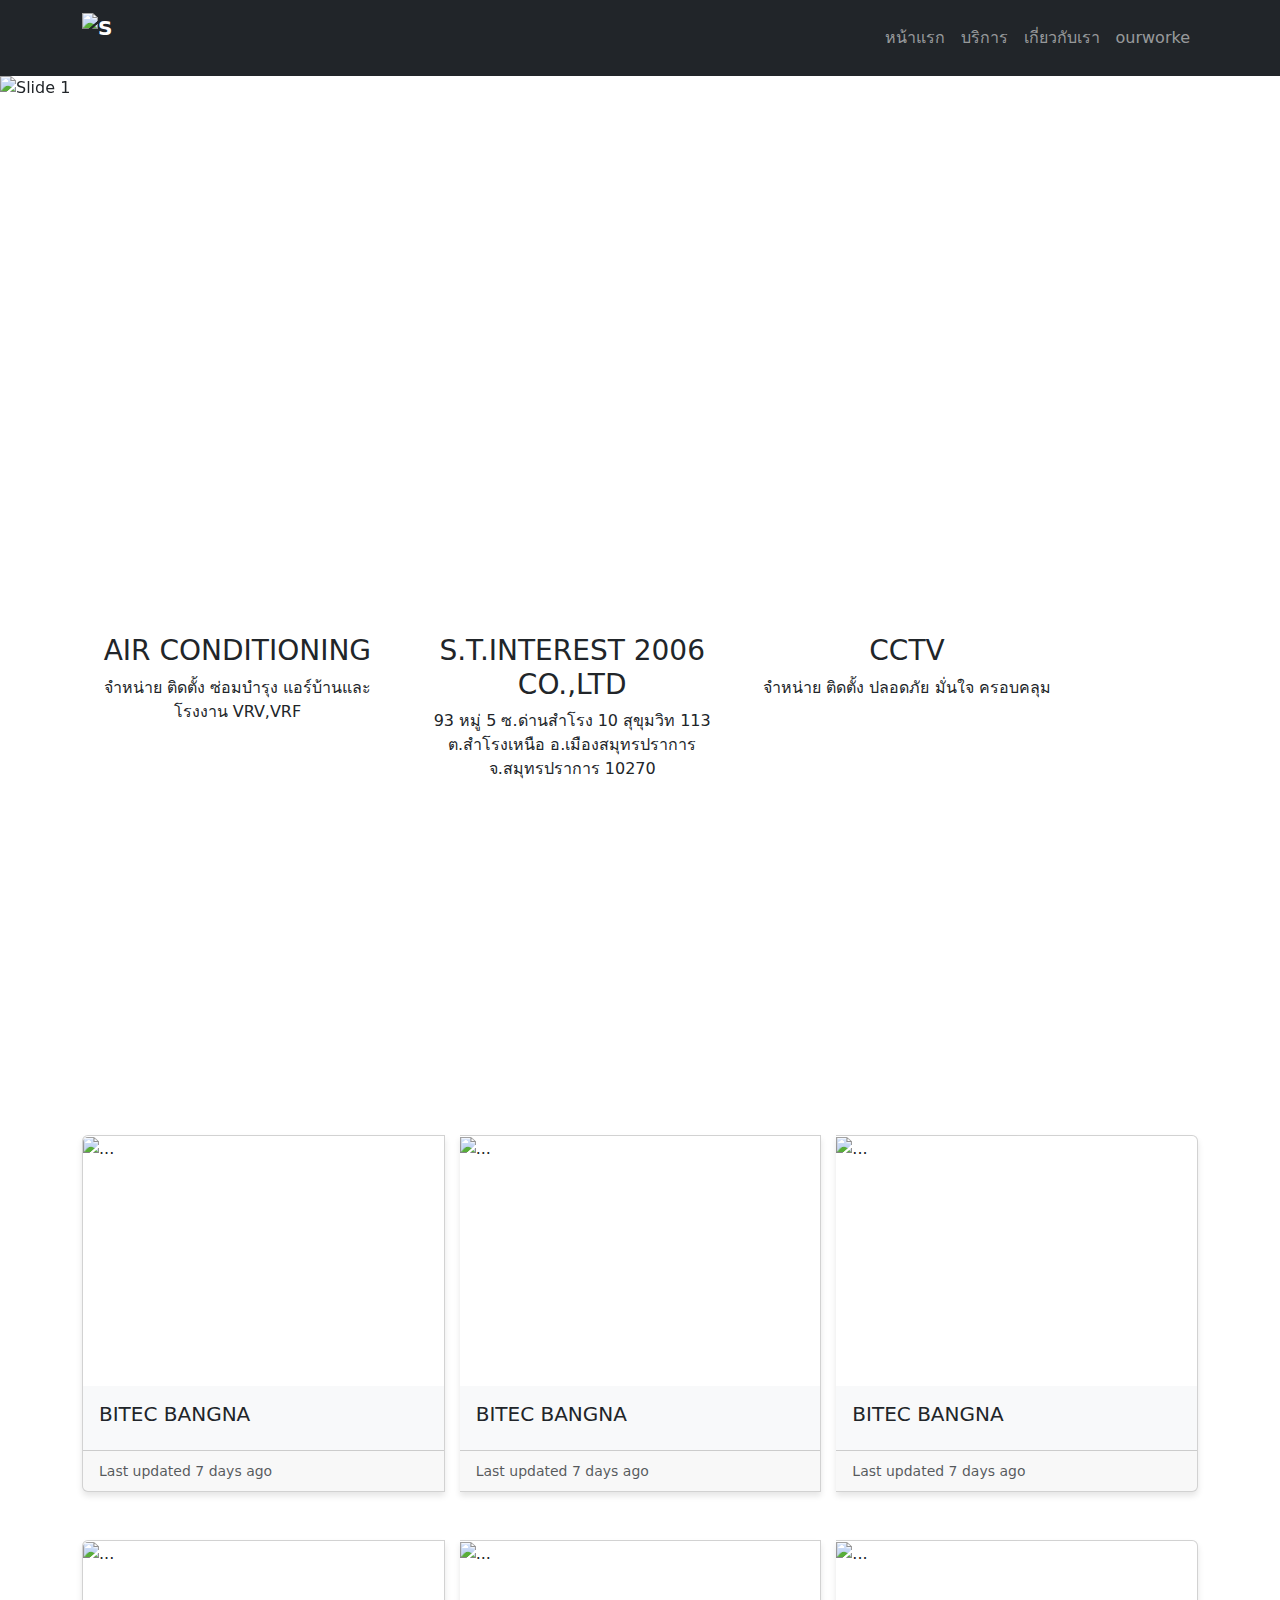
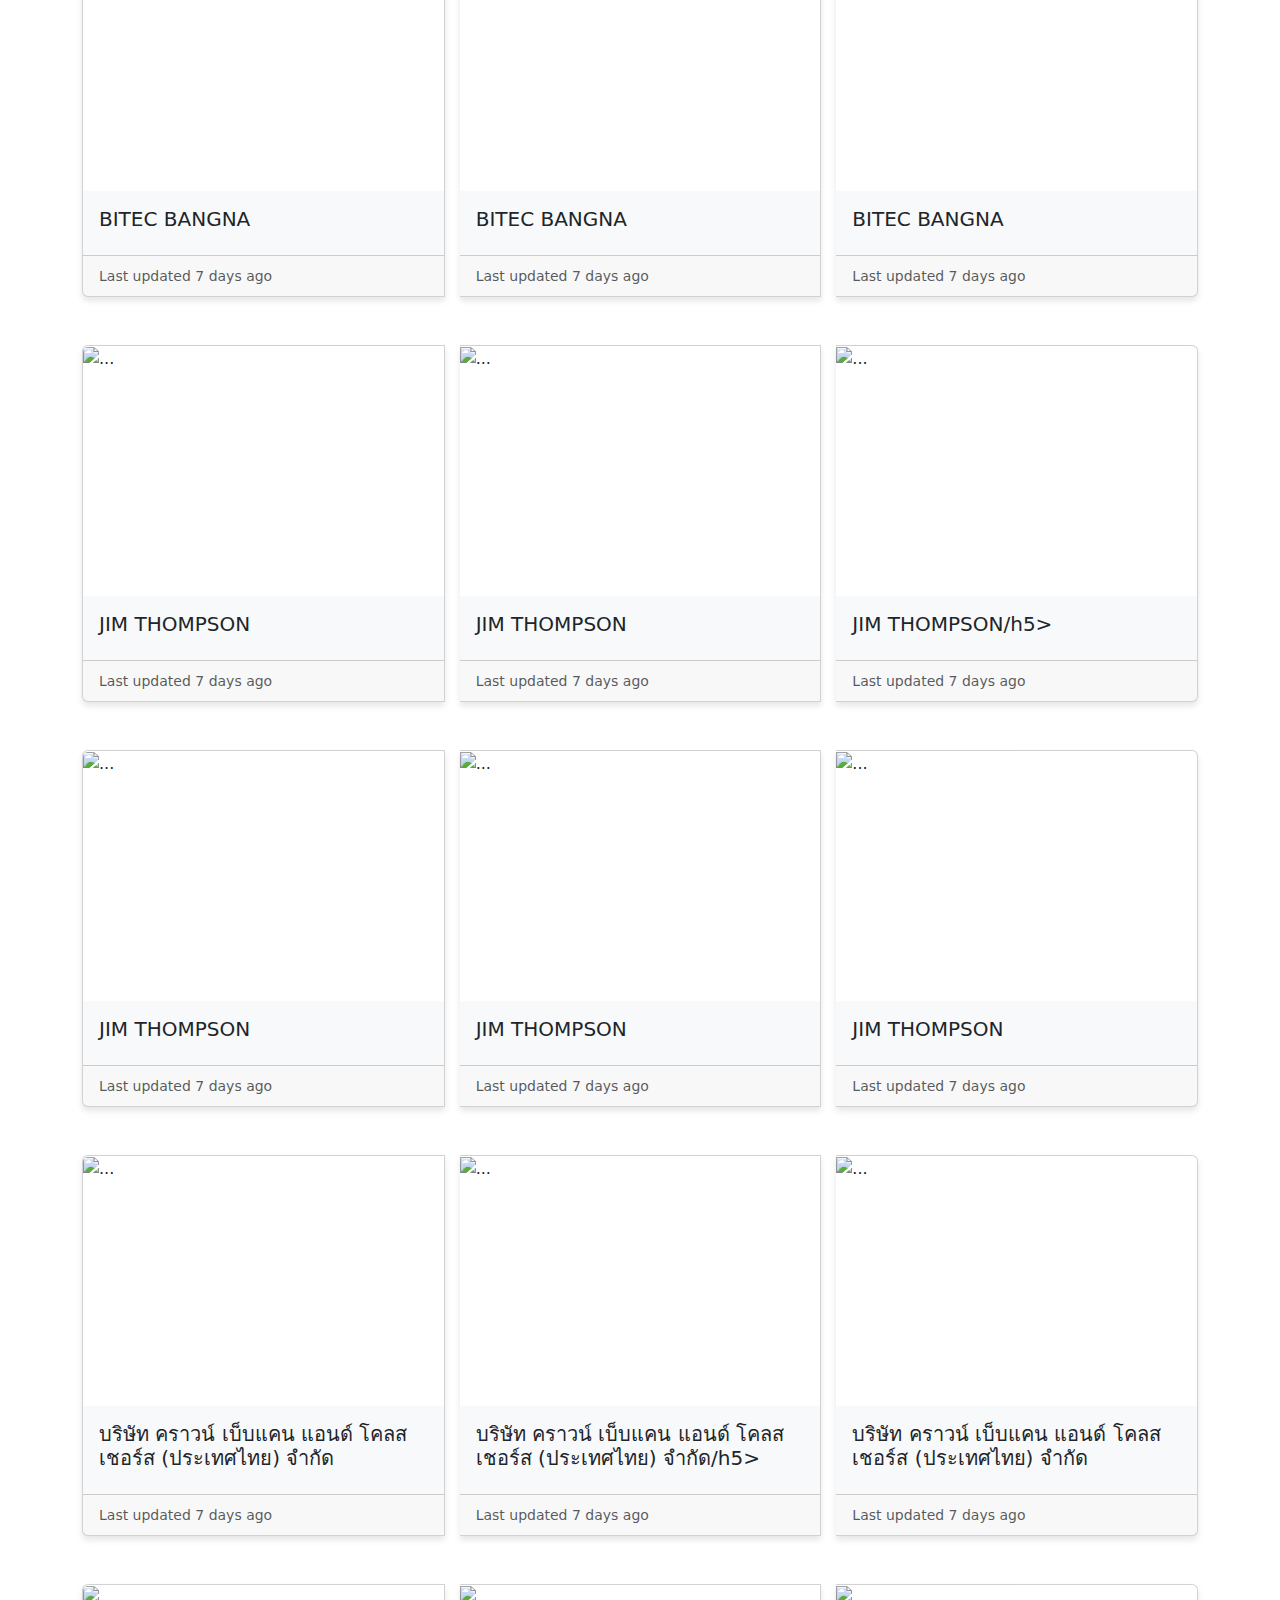
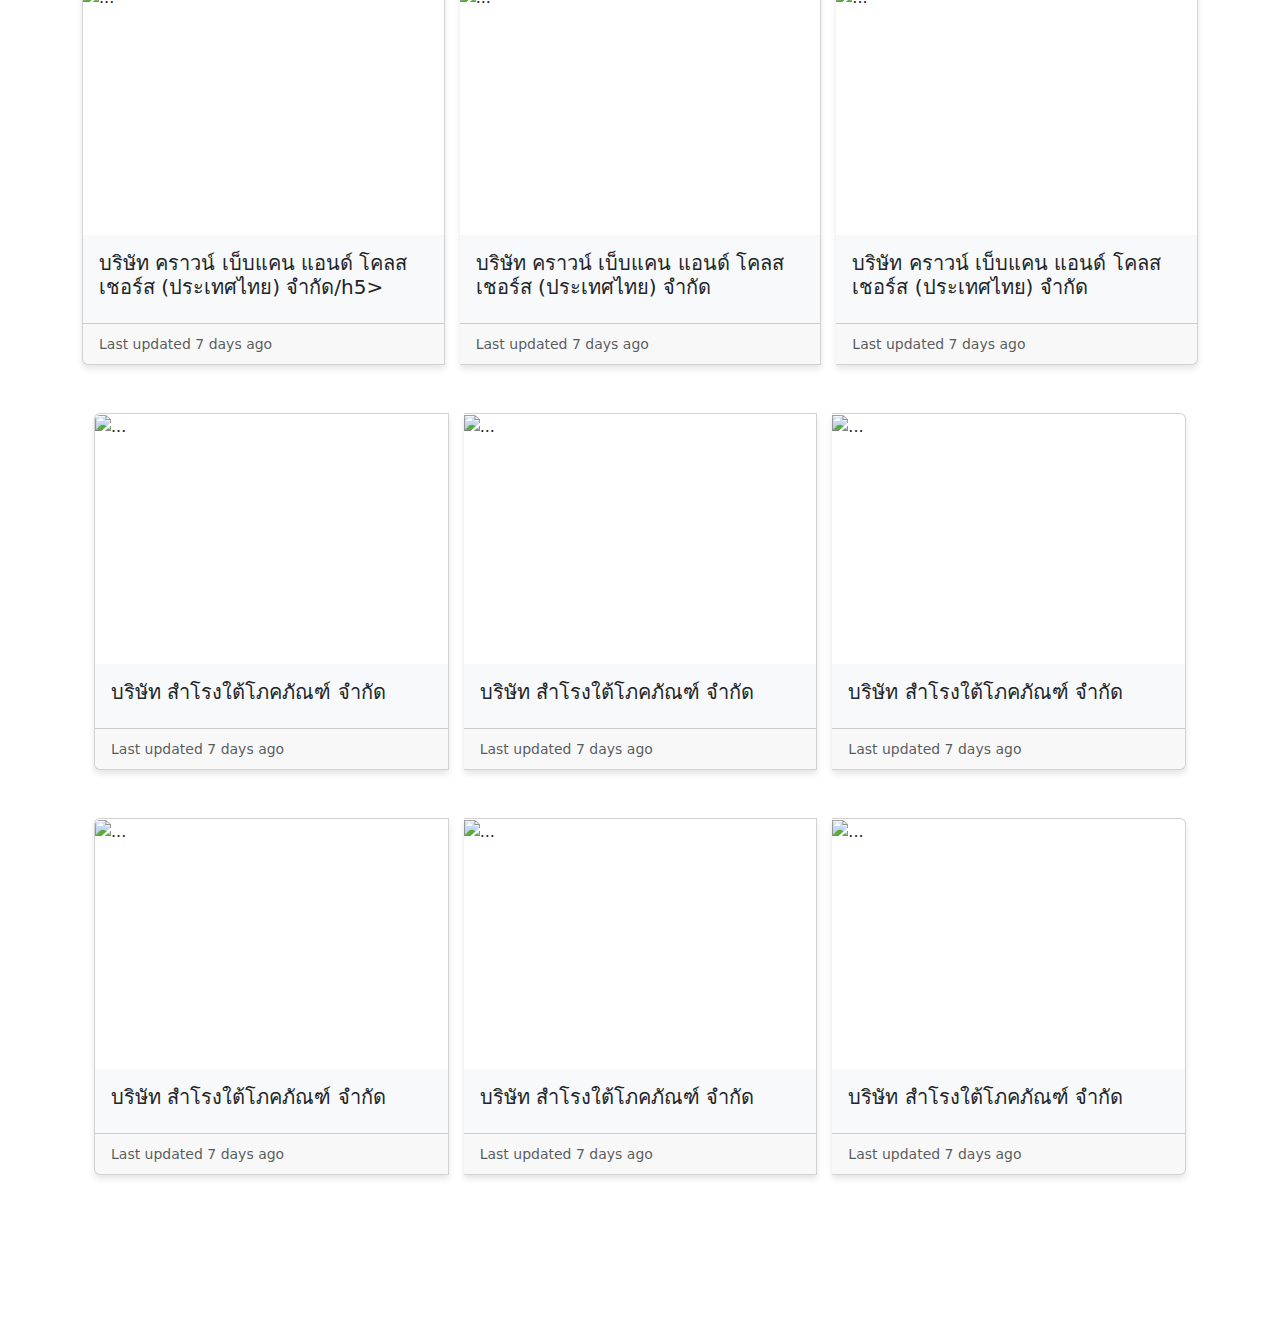
==== more.html @ 26772e28 "Add files via upload" ====
<!DOCTYPE html>
<html lang="en">

<head>
    <meta charset="UTF-8">
    <meta http-equiv="X-UA-Compatible" content="IE=edge">
    <meta name="viewport" content="width=device-width, initial-scale=1.0">
    <title>S.T.INTEREST 2006 CO.,LTD</title>
    <link href="https://cdn.jsdelivr.net/npm/bootstrap@5.0.2/dist/css/bootstrap.min.css" rel="stylesheet"
        integrity="sha384-EVSTQN3/azprG1Anm3QDgpJLIm9Nao0Yz1ztcQTwFspd3yD65VohhpuuCOmLASjC" crossorigin="anonymous">
    <script src="https://cdn.jsdelivr.net/npm/bootstrap@5.0.2/dist/js/bootstrap.bundle.min.js"
        integrity="sha384-MrcW6ZMFYlzcLA8Nl+NtUVF0sA7MsXsP1UyJoMp4YLEuNSfAP+JcXn/tWtIaxVXM"
        crossorigin="anonymous"></script>
    <link rel="stylesheet" href="style.css">
    <link rel="stylesheet" href="https://cdnjs.cloudflare.com/ajax/libs/font-awesome/6.5.1/css/all.min.css"
        integrity="sha512-DTOQO9RWCH3ppGqcWaEA1BIZOC6xxalwEsw9c2QQeAIftl+Vegovlnee1c9QX4TctnWMn13TZye+giMm8e2LwA=="
        crossorigin="anonymous" referrerpolicy="no-referrer" />
    <link rel="stylesheet" href="https://cdnjs.cloudflare.com/ajax/libs/lightbox2/2.11.3/css/lightbox.min.css">
    <link rel="stylesheet" href="https://stackpath.bootstrapcdn.com/bootstrap/5.1.3/css/bootstrap.min.css">
    <link rel="preconnect" href="https://fonts.googleapis.com">
    <link rel="preconnect" href="https://fonts.gstatic.com" crossorigin>
    <link href="https://fonts.googleapis.com/css2?family=Charm&family=Charmonman&display=swap" rel="stylesheet">

</head>

<body>
    <nav class="navbar navbar-expand-sm navbar-dark bg-dark">
        <div class="container">
            <a href="index.html" class="navbar-brand">
                <img src="image/Picture1.1.png" alt="S.T INTEREST 2006 CO.,LTD Logo" class="logo" style="height: 50px;">
            </a>
            <button class="navbar-toggler" data-bs-toggle="collapse" data-bs-target="#navbar1">
                <span class="navbar-toggler-icon"></span>
            </button>
            <div id="navbar1" class="collapse navbar-collapse">
                <ul class="navbar-nav ms-auto">
                    <li class="nav-item">
                        <a href="index.html" class="nav-link">หน้าแรก</a>
                    </li>
                    <li class="nav-item">
                        <a href="#service" class="nav-link">บริการ</a>
                    </li>
                    <li class="nav-item">
                        <a href="#aboutus" class="nav-link">เกี่ยวกับเรา</a>
                    </li>
                    <li class="nav-item">
                        <a href="#ourworke" class="nav-link">ourworke</a>
                    </li>
                </ul>
            </div>
        </div>
    </nav>


    <div id="customCarousel" class="carousel slide" data-bs-ride="carousel">
        <!-- Indicators (จุดสำหรับเลือกหน้า) -->
        <div class="carousel-indicators">
            <button type="button" data-bs-target="#customCarousel" data-bs-slide-to="0" class="active"
                aria-current="true" aria-label="Slide 1"></button>
            <button type="button" data-bs-target="#customCarousel" data-bs-slide-to="1" aria-label="Slide 2"></button>
            <button type="button" data-bs-target="#customCarousel" data-bs-slide-to="2" aria-label="Slide 3"></button>
        </div>

        <!-- Slides (ภาพแต่ละหน้า) -->
        <div class="carousel-inner">
            <div class="carousel-item active">
                <img src="image/Picture5.jpg" class="d-block w-100 img-fluid" alt="Slide 1">
                <div class="carousel-caption d-none d-md-block">
                    <h5>AIR CONDITIONING</h5>
                    <p></p>
                </div>
            </div>
            <div class="carousel-item">
                <img src="image/img2.jpg" class="d-block w-100 img-fluid" alt="Slide 2">
                <div class="carousel-caption d-none d-md-block">
                    <h5>CCTV</h5>
                    <p></p>
                </div>
            </div>
            <div class="carousel-item">
                <img src="image/img4.jpg" class="d-block w-100 img-fluid" alt="Slide 3">
                <div class="carousel-caption d-none d-md-block">
                    <h5>จำหน่าย ติดตั้ง ปลอดภัย มั่นใจ ครอบคลุม</h5>
                    <p></p>
                </div>
            </div>
        </div>

        <!-- Navigation Controls (ปุ่มไปหน้าก่อนหน้า/ถัดไป) -->
        <button class="carousel-control-prev" type="button" data-bs-target="#customCarousel" data-bs-slide="prev">
            <span class="carousel-control-prev-icon" aria-hidden="true"></span>
            <span class="visually-hidden">Previous</span>
        </button>
        <button class="carousel-control-next" type="button" data-bs-target="#customCarousel" data-bs-slide="next">
            <span class="carousel-control-next-icon" aria-hidden="true"></span>
            <span class="visually-hidden">Next</span>
        </button>
    </div>


    <section id="Our" class="py-5 fade-in-element fade-in-left">
        <div class="container">
            <div class="row">
                <div class="col-md-4 text-center mb-4 hover-effect">
                    <i class="fa-solid fa-users fa-3x mb-2"></i>
                    <h3>AIR CONDITIONING</h3>
                    <p>จำหน่าย ติดตั้ง ซ่อมบำรุง แอร์บ้านและโรงงาน VRV,VRF</p>
                </div>
                <div class="col-md-4 text-center mb-4 hover-effect">
                    <i class="fa-solid fa-crown fa-3x mb-2"></i>
                    <h3>S.T.INTEREST 2006 CO.,LTD</h3>
                    <p>93 หมู่ 5 ซ.ด่านสำโรง 10 สุขุมวิท 113 ต.สำโรงเหนือ อ.เมืองสมุทรปราการ จ.สมุทรปราการ 10270</p>
                </div>
                <div class="col-md-4 text-center mb-4 hover-effect">
                    <i class="fa-solid fa-shield fa-3x mb-2"></i>
                    <h3>CCTV</h3>
                    <p>จำหน่าย ติดตั้ง ปลอดภัย มั่นใจ ครอบคลุม</p>
                </div>
            </div>
        </div>
    </section>


    <div id="imageDisplay">
        <button id="closeImage">&times;</button>
        <div class="nav-buttons">
            <button onclick="changeImage(-1)">&#10094;</button>
            <button onclick="changeImage(1)">&#10095;</button>
        </div>
        <img id="fullImage" src="" alt="Full Image">
    </div>


    <!-- เพิ่มส่วนปิดที่ปรับเอง -->
    <div id="lightbox-container">
        <div id="lightbox-overlay">
            <button id="close-lightbox">&#10005;</button> <!-- ใช้สัญลักษณ์ X -->
        </div>
        <img id="lightbox-image" src="" alt="Lightbox Image">
    </div>
    <section id="ourworke" class="p-5 fade-in-element fade-in-right">
        <div class="container pt-5">
            <h1>ตัวอย่างผลงาน</h1>
            <p></p>
        </div>
    </section>

    <div class="container mt-5">
        <div class="card-group">
            <!-- Card 1 -->
            <div class="card">
                <div class="card-img-container position-relative">
                    <img src="image/st1.jpg" class="card-img-top" alt="..." onclick="openImage('image/st1.jpg')">
                </div>
                <div class="card-body">
                    <h5 class="card-title">BITEC BANGNA</h5>
                    <p class="card-text"></p>
                </div>
                <div class="card-footer">
                    <small class="text-muted">Last updated 7 days ago</small>
                </div>
            </div>

            <!-- Card 2 -->
            <div class="card">
                <div class="card-img-container position-relative">
                    <img src="image/st2.jpg" class="card-img-top" alt="..." onclick="openImage('image/st2.jpg')">
                </div>
                <div class="card-body">
                    <h5 class="card-title">BITEC BANGNA</h5>
                    <p class="card-text">
                    </p>
                </div>
                <div class="card-footer">
                    <small class="text-muted">Last updated 7 days ago</small>
                </div>
            </div>

            <!-- Card 3 -->
            <div class="card">
                <div class="card-img-container position-relative">
                    <img src="image/st3.jpg" class="card-img-top" alt="..." onclick="openImage('image/st3.jpg')">
                    <!-- ดาว 5 ดวง -->
                </div>
                <div class="card-body">
                    <h5 class="card-title">BITEC BANGNA</h5>
                    <p class="card-text"></p>
                </div>
                <div class="card-footer">
                    <small class="text-muted">Last updated 7 days ago</small>
                </div>
            </div>
        </div>
    </div>
    <div class="container mt-5">
        <div class="card-group">
            <!-- Card 1 -->
            <div class="card">
                <div class="card-img-container position-relative">
                    <img src="image/st4.jpg" class="card-img-top" alt="..." onclick="openImage('image/st4.jpg')">
                </div>
                <div class="card-body">
                    <h5 class="card-title">BITEC BANGNA</h5>
                    <p class="card-text"></p>
                </div>
                <div class="card-footer">
                    <small class="text-muted">Last updated 7 days ago</small>
                </div>
            </div>

            <!-- Card 2 -->
            <div class="card">
                <div class="card-img-container position-relative">
                    <img src="image/st5.jpg" class="card-img-top" alt="..." onclick="openImage('image/st5.jpg')">
                </div>
                <div class="card-body">
                    <h5 class="card-title">BITEC BANGNA</h5>
                    <p class="card-text">
                    </p>
                </div>
                <div class="card-footer">
                    <small class="text-muted">Last updated 7 days ago</small>
                </div>
            </div>

            <!-- Card 3 -->
            <div class="card">
                <div class="card-img-container position-relative">
                    <img src="image/st6.jpg" class="card-img-top" alt="..." onclick="openImage('image/st6.jpg')">
                    <!-- ดาว 5 ดวง -->
                </div>
                <div class="card-body">
                    <h5 class="card-title">BITEC BANGNA</h5>
                    <p class="card-text"></p>
                </div>
                <div class="card-footer">
                    <small class="text-muted">Last updated 7 days ago</small>
                </div>
            </div>
        </div>
    </div>
    <div class="container mt-5">
        <div class="card-group">
            <!-- Card 1 -->
            <div class="card">
                <div class="card-img-container position-relative">
                    <img src="image/jim1.jpg" class="card-img-top" alt="..." onclick="openImage('image/jim1.jpg')">
                </div>
                <div class="card-body">
                    <h5 class="card-title">JIM THOMPSON</h5>
                    <p class="card-text"></p>
                </div>
                <div class="card-footer">
                    <small class="text-muted">Last updated 7 days ago</small>
                </div>
            </div>

            <!-- Card 2 -->
            <div class="card">
                <div class="card-img-container position-relative">
                    <img src="image/jim2.jpg" class="card-img-top" alt="..." onclick="openImage('image/jim2.jpg')">
                </div>
                <div class="card-body">
                    <h5 class="card-title">JIM THOMPSON</h5>
                    <p class="card-text">
                    </p>
                </div>
                <div class="card-footer">
                    <small class="text-muted">Last updated 7 days ago</small>
                </div>
            </div>

            <!-- Card 3 -->
            <div class="card">
                <div class="card-img-container position-relative">
                    <img src="image/jim3.jpg" class="card-img-top" alt="..." onclick="openImage('image/jim3.jpg')">
                    <!-- ดาว 5 ดวง -->
                </div>
                <div class="card-body">
                    <h5 class="card-title">JIM THOMPSON/h5>
                        <p class="card-text"></p>
                </div>
                <div class="card-footer">
                    <small class="text-muted">Last updated 7 days ago</small>
                </div>
            </div>
        </div>
    </div>
    <div class="container mt-5">
        <div class="card-group">
            <!-- Card 1 -->
            <div class="card">
                <div class="card-img-container position-relative">
                    <img src="image/jim4.jpg" class="card-img-top" alt="..." onclick="openImage('image/jim4.jpg')">
                </div>
                <div class="card-body">
                    <h5 class="card-title">JIM THOMPSON</h5>
                    <p class="card-text"></p>
                </div>
                <div class="card-footer">
                    <small class="text-muted">Last updated 7 days ago</small>
                </div>
            </div>

            <!-- Card 2 -->
            <div class="card">
                <div class="card-img-container position-relative">
                    <img src="image/jim5.jpg" class="card-img-top" alt="..." onclick="openImage('image/jim5.jpg')">
                </div>
                <div class="card-body">
                    <h5 class="card-title">JIM THOMPSON</h5>
                    <p class="card-text">
                    </p>
                </div>
                <div class="card-footer">
                    <small class="text-muted">Last updated 7 days ago</small>
                </div>
            </div>

            <!-- Card 3 -->
            <div class="card">
                <div class="card-img-container position-relative">
                    <img src="image/jim6.jpg" class="card-img-top" alt="..." onclick="openImage('image/jim6.jpg')">
                    <!-- ดาว 5 ดวง -->
                </div>
                <div class="card-body">
                    <h5 class="card-title">JIM THOMPSON</h5>
                    <p class="card-text"></p>
                </div>
                <div class="card-footer">
                    <small class="text-muted">Last updated 7 days ago</small>
                </div>
            </div>
        </div>
    </div>
    <div class="container mt-5">
        <div class="card-group">
            <!-- Card 1 -->
            <div class="card">
                <div class="card-img-container position-relative">
                    <img src="image/cw1.jpg" class="card-img-top" alt="..." onclick="openImage('image/cw1.jpg')">
                </div>
                <div class="card-body">
                    <h5 class="card-title">บริษัท คราวน์ เบ็บแคน แอนด์ โคลสเชอร์ส (ประเทศไทย) จำกัด</h5>
                    <p class="card-text"></p>
                </div>
                <div class="card-footer">
                    <small class="text-muted">Last updated 7 days ago</small>
                </div>
            </div>

            <!-- Card 2 -->
            <div class="card">
                <div class="card-img-container position-relative">
                    <img src="image/cw2.jpg" class="card-img-top" alt="..." onclick="openImage('image/cw2.jpg')">
                </div>
                <div class="card-body">
                    <h5 class="card-title">บริษัท คราวน์ เบ็บแคน แอนด์ โคลสเชอร์ส (ประเทศไทย) จำกัด/h5>
                        <p class="card-text">
                        </p>
                </div>
                <div class="card-footer">
                    <small class="text-muted">Last updated 7 days ago</small>
                </div>
            </div>

            <!-- Card 3 -->
            <div class="card">
                <div class="card-img-container position-relative">
                    <img src="image/cw3.jpg" class="card-img-top" alt="..." onclick="openImage('image/cw3.jpg')">
                    <!-- ดาว 5 ดวง -->
                </div>
                <div class="card-body">
                    <h5 class="card-title">บริษัท คราวน์ เบ็บแคน แอนด์ โคลสเชอร์ส (ประเทศไทย) จำกัด</h5>
                    <p class="card-text"></p>
                </div>
                <div class="card-footer">
                    <small class="text-muted">Last updated 7 days ago</small>
                </div>
            </div>
        </div>
    </div>
    <div class="container mt-5">
        <div class="card-group">
            <!-- Card 1 -->
            <div class="card">
                <div class="card-img-container position-relative">
                    <img src="image/cw4.jpg" class="card-img-top" alt="..." onclick="openImage('image/cw4.jpg')">
                </div>
                <div class="card-body">
                    <h5 class="card-title">บริษัท คราวน์ เบ็บแคน แอนด์ โคลสเชอร์ส (ประเทศไทย) จำกัด/h5>
                        <p class="card-text"></p>
                </div>
                <div class="card-footer">
                    <small class="text-muted">Last updated 7 days ago</small>
                </div>
            </div>

            <!-- Card 2 -->
            <div class="card">
                <div class="card-img-container position-relative">
                    <img src="image/cw5.jpg" class="card-img-top" alt="..." onclick="openImage('image/cw5.jpg')">
                </div>
                <div class="card-body">
                    <h5 class="card-title">บริษัท คราวน์ เบ็บแคน แอนด์ โคลสเชอร์ส (ประเทศไทย) จำกัด</h5>
                    <p class="card-text">
                    </p>
                </div>
                <div class="card-footer">
                    <small class="text-muted">Last updated 7 days ago</small>
                </div>
            </div>

            <!-- Card 3 -->
            <div class="card">
                <div class="card-img-container position-relative">
                    <img src="image/cw6.jpg" class="card-img-top" alt="..." onclick="openImage('image/cw6.jpg')">
                    <!-- ดาว 5 ดวง -->
                </div>
                <div class="card-body">
                    <h5 class="card-title">บริษัท คราวน์ เบ็บแคน แอนด์ โคลสเชอร์ส (ประเทศไทย) จำกัด</h5>
                    <p class="card-text"></p>
                </div>
                <div class="card-footer">
                    <small class="text-muted">Last updated 7 days ago</small>
                </div>
            </div>
        </div>
        <div class="container mt-5">
            <div class="card-group">
                <!-- Card 1 -->
                <div class="card">
                    <div class="card-img-container position-relative">
                        <img src="image/sm1.jpg" class="card-img-top" alt="..." onclick="openImage('image/sm1.jpg')">
                    </div>
                    <div class="card-body">
                        <h5 class="card-title">บริษัท สำโรงใต้โภคภัณฑ์ จำกัด</h5>
                        <p class="card-text"></p>
                    </div>
                    <div class="card-footer">
                        <small class="text-muted">Last updated 7 days ago</small>
                    </div>
                </div>

                <!-- Card 2 -->
                <div class="card">
                    <div class="card-img-container position-relative">
                        <img src="image/sm2.jpg" class="card-img-top" alt="..." onclick="openImage('image/sm2.jpg')">
                    </div>
                    <div class="card-body">
                        <h5 class="card-title">บริษัท สำโรงใต้โภคภัณฑ์ จำกัด</h5>
                        <p class="card-text">
                        </p>
                    </div>
                    <div class="card-footer">
                        <small class="text-muted">Last updated 7 days ago</small>
                    </div>
                </div>

                <!-- Card 3 -->
                <div class="card">
                    <div class="card-img-container position-relative">
                        <img src="image/sm3.jpg" class="card-img-top" alt="..." onclick="openImage('image/sm3.jpg')">
                        <!-- ดาว 5 ดวง -->
                    </div>
                    <div class="card-body">
                        <h5 class="card-title">บริษัท สำโรงใต้โภคภัณฑ์ จำกัด</h5>
                        <p class="card-text"></p>
                    </div>
                    <div class="card-footer">
                        <small class="text-muted">Last updated 7 days ago</small>
                    </div>
                </div>
            </div>
        </div>
        <div class="container mt-5">
            <div class="card-group">
                <!-- Card 1 -->
                <div class="card">
                    <div class="card-img-container position-relative">
                        <img src="image/sm4.jpg" class="card-img-top" alt="..." onclick="openImage('image/sm4.jpg')">
                    </div>
                    <div class="card-body">
                        <h5 class="card-title">บริษัท สำโรงใต้โภคภัณฑ์ จำกัด</h5>
                        <p class="card-text"></p>
                    </div>
                    <div class="card-footer">
                        <small class="text-muted">Last updated 7 days ago</small>
                    </div>
                </div>

                <!-- Card 2 -->
                <div class="card">
                    <div class="card-img-container position-relative">
                        <img src="image/sm5.jpg" class="card-img-top" alt="..." onclick="openImage('image/sm5.jpg')">
                    </div>
                    <div class="card-body">
                        <h5 class="card-title">บริษัท สำโรงใต้โภคภัณฑ์ จำกัด</h5>
                        <p class="card-text">
                        </p>
                    </div>
                    <div class="card-footer">
                        <small class="text-muted">Last updated 7 days ago</small>
                    </div>
                </div>

                <!-- Card 3 -->
                <div class="card">
                    <div class="card-img-container position-relative">
                        <img src="image/sm6.jpg" class="card-img-top" alt="..." onclick="openImage('image/sm6.jpg')">
                        <!-- ดาว 5 ดวง -->
                    </div>
                    <div class="card-body">
                        <h5 class="card-title">บริษัท สำโรงใต้โภคภัณฑ์ จำกัด</h5>
                        <p class="card-text"></p>
                    </div>
                    <div class="card-footer">
                        <small class="text-muted">Last updated 7 days ago</small>
                    </div>
                </div>
            </div>
        </div>

        <!-- Full Image Preview -->
        <div class="image-preview" id="image-preview">
            <span class="close-btn" onclick="closeImage()">&times;</span>
            <img id="preview-image" src="" alt="Image Preview">
        </div>
        <script src="https://code.jquery.com/jquery-3.5.1.slim.min.js"></script>
        <script src="https://cdn.jsdelivr.net/npm/@popperjs/core@2.5.4/dist/umd/popper.min.js"></script>
        <script src="https://stackpath.bootstrapcdn.com/bootstrap/4.5.2/js/bootstrap.min.js"></script>
        <button id="scrollToTopBtn" title="Go to top">
            <i class="fas fa-arrow-up"></i>
        </button>
        <script src="https://cdnjs.cloudflare.com/ajax/libs/lightbox2/2.11.3/js/lightbox.min.js"></script>
        <script>
            let currentIndex = 0;
            const images = [
                "image/img1.jpg",
                "image/img2.jpg",
                "image/img4.jpg",
                "image/img5.jpg",
                "image/img7.jpg",
                "image/img8.jpg",
                "image/st3.jpg",
                "image/img13.jpg",
                "image/img14.jpg"
            ];

            function displayImage(index) {
                currentIndex = index;
                const imgElement = document.getElementById("fullImage");
                imgElement.src = images[currentIndex];
                document.getElementById("imageDisplay").style.display = "flex";
            }

            document.getElementById("closeImage").addEventListener("click", function () {
                document.getElementById("imageDisplay").style.display = "none";
            });

            function changeImage(direction) {
                currentIndex = (currentIndex + direction + images.length) % images.length;
                document.getElementById("fullImage").src = images[currentIndex];
            }

            // IntersectionObserver to detect when elements are visible
            const fadeInElements = document.querySelectorAll('.fade-in-element');
            const observer = new IntersectionObserver(entries => {
                entries.forEach(entry => {
                    if (entry.isIntersecting) {
                        entry.target.classList.add('visible');
                    }
                });
            }, { threshold: 0.5 });

            fadeInElements.forEach(element => {
                observer.observe(element);
            });
            // เพิ่มคลาส "show" ให้ footer เมื่อเลื่อนถึงตำแหน่งที่กำหนด
            window.addEventListener("scroll", function () {
                var footer = document.querySelector("footer");
                var position = window.scrollY + window.innerHeight;
                if (position >= document.documentElement.scrollHeight) {
                    footer.classList.add("show");
                } else {
                    footer.classList.remove("show");
                }
            });
            // Function to handle the animation on scroll
            const handleScrollAnimation = () => {
                const elements = document.querySelectorAll(".animation");
                elements.forEach((el) => {
                    const rect = el.getBoundingClientRect();
                    if (rect.top < window.innerHeight - 100) {
                        el.classList.add("show");
                    }
                });
            };

            // Event listener for scroll
            window.addEventListener("scroll", handleScrollAnimation);

            // Trigger animation on load (in case items are already in view)
            handleScrollAnimation();
            // เมื่อคลิกที่ภาพในแกลเลอรี่ให้เปิด Lightbox
            document.querySelectorAll('.image-hover').forEach(function (image) {
                image.addEventListener('click', function (e) {
                    e.preventDefault();
                    var imageSrc = this.getAttribute('src');
                    document.getElementById('lightbox-image').src = imageSrc;
                    document.getElementById('lightbox-container').style.display = 'block';
                });
            });

            // เมื่อกดปุ่มปิด
            document.getElementById('close-lightbox').addEventListener('click', function () {
                document.getElementById('lightbox-container').style.display = 'none';
            });
            // Function to open image preview
            function openImage(imageSrc) {
                var previewImage = document.getElementById('preview-image');
                var imagePreview = document.getElementById('image-preview');

                previewImage.src = imageSrc; // Set the source of the image preview
                imagePreview.style.display = 'flex'; // Display the full image preview
            }

            // Function to close the image preview
            function closeImage() {
                var imagePreview = document.getElementById('image-preview');
                imagePreview.style.display = 'none'; // Hide the image preview
            }
            // Get the button
            var mybutton = document.getElementById("scrollToTopBtn");

            // When the user scrolls down 20px from the top of the document, show the button
            window.onscroll = function () {
                if (document.body.scrollTop > 20 || document.documentElement.scrollTop > 20) {
                    mybutton.style.display = "block";
                } else {
                    mybutton.style.display = "none";
                }
            };

            // When the user clicks the button, scroll to the top of the document
            mybutton.onclick = function () {
                document.body.scrollTop = 0; // For Safari
                document.documentElement.scrollTop = 0; // For Chrome, Firefox, IE, and Opera
            };
        </script>
        <footer>
            <p>&copy;S.T.INTEREST 2006 CO.,LTD 2006 </p>
            <p>
                <a href="#"><i class="fa-brands fa-facebook"></i></a>
                <a href="https://line.me/ti/p/mHEA-NdJV-"><i class="fa-brands fa-line"></i></a>
                <a href="#"><i class="fa-brands fa-instagram"></i></a>
            </p>
        </footer>

</body>

</html>
---- style.css ----
.carousel-item {
    height: 500px;
    /* ความสูงเริ่มต้นสำหรับหน้าจอใหญ่ */
    position: relative;
}

.carousel-item img {
    width: 100%;
    height: 100%;
    object-fit: cover;
    /* ทำให้ภาพพอดีกับกรอบ */
}

/* ปรับสำหรับหน้าจอมือถือ */
@media (max-width: 768px) {
    .carousel-item {
        height: 300px;
        /* ลดความสูงในมือถือ */
    }
}

/* ปรับสำหรับจอขนาดเล็กมาก */
@media (max-width: 576px) {
    .carousel-item {
        height: 250px;
        /* ลดอีกในจอที่เล็กที่สุด */
    }
}


.dark-overlay {
    position: absolute;
    top: 0;
    left: 0;
    background-color: rgba(0, 0, 0, 0.7);
    width: 100%;
    height: 100%;
}

.row {
    margin-bottom: 30px;
}

.row {
    margin: 0 auto;
    max-width: 90%;
    /* ปรับให้แถวทั้งหมดเข้ามาด้านใน */
}

/* ตั้งค่าขนาดคงที่ให้ภาพ และขยับภาพเข้ามา */
#hover {
    padding: 10px;
    /* เพิ่ม padding รอบ ๆ ภาพ */
}

#hover img {
    width: 100%;
    height: 250px;
    /* หรือความสูงที่ต้องการ */
    object-fit: cover;
    border-radius: 10px;
    box-shadow: 0 4px 8px rgba(0, 0, 0, 0.2);
    transition: transform 0.3s ease, box-shadow 0.3s ease;
}

/* เพิ่มเอฟเฟกต์ขยายภาพและเงาเมื่อ hover */
#hover img:hover {
    transform: scale(1.05);
    box-shadow: 0 8px 16px rgba(0, 0, 0, 0.3);
}

/* สร้าง overlay สีเข้มพร้อมกับข้อความ */
#hover {
    position: relative;
}

#hover::after {
    content: "";
    position: absolute;
    top: 0;
    left: 0;
    width: 100%;
    height: 100%;
    background-color: rgba(0, 0, 0, 0.2);
    opacity: 0;
    transition: opacity 0.3s ease;
    border-radius: 10px;
}

#hover:hover::after {
    opacity: 1;
}

#service {
    min-height: 200px;
    position: relative;
    background-image: url("https://cdn.pixabay.com/photo/2024/10/28/06/12/river-9155147_1280.jpg");
    background-size: cover;
    background-repeat: no-repeat;
    text-align: center;
    color: black;
    background-attachment: fixed;
}

#aboutus {
    min-height: 200px;
    position: relative;
    background-image: url("https://cdn.pixabay.com/photo/2024/10/28/06/12/river-9155147_1280.jpg");
    background-size: cover;
    background-repeat: no-repeat;
    text-align: center;
    color: black;
    background-attachment: fixed;
}

#ourworke {
    min-height: 200px;
    position: relative;
    background-image: url("https://cdn.pixabay.com/photo/2024/10/28/06/12/river-9155147_1280.jpg");
    background-size: cover;
    background-repeat: no-repeat;
    text-align: center;
    color: black;
    background-attachment: fixed;
}

html {
    scroll-behavior: smooth;
}

#hover img {
    transition: transform 0.3s ease-in-out;
}


/* กำหนดเอฟเฟกต์ค่อยๆ ปรากฏ */
.fade-in-element {
    opacity: 0;
    transform: translateY(20px);
    transition: opacity 0.6s ease-out, transform 0.6s ease-out;
}

.fade-in-element.visible {
    opacity: 1;
    transform: translateY(0);
}

/* Hover effect */
.hover-effect {
    transition: transform 0.3s ease-in-out, background-color 0.3s ease;
}

.hover-effect:hover {
    transform: scale(1.05);
    /* Slight zoom effect */
    background-color: rgba(0, 0, 0, 0.1);
    /* Add subtle background color on hover */
}

/* Hover effect for cards */
.hover-effect {
    transition: transform 0.3s ease-in-out, box-shadow 0.3s ease-in-out;
}

.hover-effect:hover {
    transform: scale(1.05);
    /* Slight zoom effect */
    box-shadow: 0 4px 12px rgba(0, 0, 0, 0.15);
    /* Subtle shadow on hover */
}


/* เริ่มต้น footer ให้โปร่งใสและเลื่อนออกจากตำแหน่ง */
footer {
    opacity: 0;
    transform: translateY(30px);
    transition: opacity 1s ease, transform 1s ease;
}

/* เมื่อ footer ปรากฏให้มี opacity เป็น 1 และตำแหน่งกลับสู่ปกติ */
footer.show {
    opacity: 1;
    transform: translateY(0);
}

.equal-size {
    width: 100%;
    height: 200px;
    /* ปรับความสูงตามต้องการ */
    object-fit: cover;
    /* ใช้ cover เพื่อให้ภาพพอดีกับกรอบ */
}

/* เพิ่ม margin และ padding ให้กับคอลัมน์และรูปภาพ */
.row.mb-4 {
    margin-bottom: 20px;
    /* เพิ่มช่องว่างด้านล่าง */
}

.col-md-4 {
    padding: 10px;
    /* เพิ่ม padding ให้ไม่ติดขอบ */
}

.equal-size {
    width: 100%;
    height: 200px;
    /* กำหนดความสูงของภาพให้เท่ากัน */
    object-fit: cover;
    /* ให้รูปภาพครอบพื้นที่ทั้งหมด */
    transition: transform 0.3s ease;
    /* เพิ่ม transition สำหรับ hover */
}

.equal-size:hover {
    transform: scale(1.05);
    /* ขยายภาพเล็กน้อยเมื่อ hover */
    cursor: pointer;
}

/* ปรับขนาดโลโก้ Navbar */
.navbar-brand {
    display: flex;
    align-items: center;
    font-size: 20px;
    /* ปรับขนาดฟอนต์ */
    font-weight: bold;
    text-decoration: none;
    color: #333;
    /* สีของข้อความ */
}

.logo {
    width: 30px;
    /* ปรับขนาดของโลโก้ให้เล็กลง */
    height: auto;
    margin-right: 10px;
    /* ช่องว่างระหว่างโลโก้และข้อความ */
}


@keyframes slideInLeft {
    from {
        transform: translateX(-100%);
        opacity: 0;
    }

    to {
        transform: translateX(0);
        opacity: 1;
    }
}

@keyframes slideInRight {
    from {
        transform: translateX(100%);
        opacity: 0;
    }

    to {
        transform: translateX(0);
        opacity: 1;
    }
}

/* ใช้แอนิเมชันเมื่อเห็นองค์ประกอบ */
.fade-in-left {
    animation: slideInLeft 1s ease-out forwards;
}

.fade-in-right {
    animation: slideInRight 1s ease-out forwards;
}

/* ปรับแอนิเมชัน fade-in-element */
.fade-in-element {
    opacity: 0;
    transform: translateY(20px);
    transition: opacity 0.6s ease-out, transform 0.6s ease-out;
}

.fade-in-element.visible {
    opacity: 1;
    transform: translateY(0);
}

/* Style for the image display area */
#imageDisplay {
    display: none;
    position: fixed;
    top: 0;
    left: 0;
    width: 100%;
    height: 100%;
    background-color: rgba(0, 0, 0, 0.8);
    justify-content: center;
    align-items: center;
    z-index: 1000;
}

#imageDisplay img {
    max-width: 90%;
    max-height: 90%;
}

#closeImage {
    position: absolute;
    top: 10px;
    right: 20px;
    font-size: 30px;
    color: white;
    cursor: pointer;
    background: rgba(0, 0, 0, 0.6);
    border: none;
    padding: 5px 10px;
    border-radius: 50%;
}

/* ปรับขนาดภาพในแกลเลอรี */
.img-gallery {
    cursor: pointer;
    width: 100%;
    height: 250px;
    /* ความสูงของรูป */
    object-fit: cover;
    /* ปรับขนาดรูปให้ไม่ผิดสัดส่วน */
    transition: transform 0.3s ease;
}

.img-gallery:hover {
    transform: scale(1.05);
    /* ลดการขยายขนาดตอน hover */
}

/* Style for the navigation buttons */
.nav-buttons {
    position: absolute;
    top: 50%;
    width: 100%;
    display: flex;
    justify-content: space-between;
    transform: translateY(-50%);
}

.nav-buttons button {
    background-color: rgba(0, 0, 0, 0.6);
    color: white;
    border: none;
    padding: 10px;
    cursor: pointer;
    font-size: 20px;
}

.nav-buttons button:hover {
    background-color: rgba(0, 0, 0, 0.8);
}

/* Responsive styles */
@media (max-width: 768px) {
    #slider .carousel-item {
        height: 50vh;
    }

    #slider .carousel-caption h1 {
        font-size: 2rem;
    }

    /* ปรับขนาดภาพแกลเลอรีให้เล็กลงในหน้าจอขนาดกลาง */
    .img-gallery {
        height: 200px;
    }
}

@media (max-width: 576px) {
    .img-gallery {
        height: 150px;
        /* ปรับขนาดให้เล็กลงในหน้าจอขนาดเล็กสุด */
    }

    #slider .carousel-item {
        height: 40vh;
    }

    #slider .carousel-caption h1 {
        font-size: 1.5rem;
    }
}

/* ส่วนของโครงสร้างที่ปรับปรุง */
.image-text-container {
    display: flex;
    align-items: center;
    gap: 15px;
    /* ระยะห่างระหว่างรูปภาพและข้อความ */
    margin-bottom: 2.5rem;
    /* ระยะห่างด้านล่าง */
    padding: 0 1rem;
    /* เพิ่ม padding ซ้าย-ขวา */
}

.image-left {
    max-width: 350px;
    /* ลดความกว้างในเดสก์ท็อป */
    height: auto;
    /* คงอัตราส่วนภาพ */
    border-radius: 8px;
    box-shadow: 0 4px 6px rgba(0, 0, 0, 0.15);
    /* เพิ่มเงาให้ดูนุ่ม */
}

.text-right {
    max-width: 55%;
    /* ลดขนาดข้อความ */
    padding-left: 1rem;
    /* เพิ่มระยะห่างด้านซ้าย */
}

.text-right h2 {
    margin-top: 0;
    font-size: 1.8rem;
    /* ขนาดหัวข้อในเดสก์ท็อป */
    margin-bottom: 0.8rem;
    /* ระยะห่างระหว่างหัวข้อ */
}

.text-right p {
    margin-bottom: 0.8rem;
    line-height: 1.7;
    /* เพิ่มความอ่านง่าย */
}

/* Media Queries สำหรับมือถือ */
@media (max-width: 768px) {
    .image-text-container {
        flex-direction: column;
        /* จัดรูปแบบแนวตั้ง */
        text-align: center;
        /* จัดข้อความกึ่งกลาง */
        gap: 10px;
        /* ลดระยะห่าง */
    }

    .image-left {
        max-width: 100%;
        /* ปรับรูปภาพให้เต็มจอ */
        margin-bottom: 15px;
        /* เพิ่มระยะห่างด้านล่าง */
    }

    .text-right {
        max-width: 100%;
        /* ขยายข้อความให้พอดีกับหน้าจอ */
        padding: 0;
        /* ลบ padding ด้านซ้าย */
    }

    .text-right h2 {
        font-size: 1.5rem;
        /* ลดขนาดหัวข้อในมือถือ */
    }

    .text-right p {
        line-height: 1.6;
        /* เพิ่มระยะบรรทัดในข้อความ */
    }
}

.image-container {
    overflow: hidden;
    border-radius: 8px;
}

.image-hover {
    transition: transform 0.3s ease, box-shadow 0.3s ease;
}

.image-hover:hover {
    transform: scale(1.05);
    box-shadow: 0 8px 20px rgba(0, 0, 0, 0.2);
}

.navbar.sticky-top {
    box-shadow: 0 4px 6px rgba(0, 0, 0, 0.1);
    transition: box-shadow 0.3s ease-in-out;
}

/* Animation Styles */
.animation {
    opacity: 0;
    transform: translateX(0);
    transition: opacity 1s ease, transform 1s ease;
}

.fade-in-left {
    transform: translateX(-100px);
}

.fade-in-right {
    transform: translateX(100px);
}

.animation.show {
    opacity: 1;
    transform: translateX(0);
}

#close-lightbox {
    background-color: #fff;
    border: none;
    padding: 10px 20px;
    font-size: 16px;
    cursor: pointer;
    color: #000;
    font-weight: bold;
}

/* สไตล์ให้แสดงภาพใน lightbox */
#lightbox-container {
    position: fixed;
    top: 0;
    left: 0;
    width: 100%;
    height: 100%;
    background: rgba(0, 0, 0, 0.8);
    z-index: 999;
    display: none;
}

#lightbox-overlay {
    position: absolute;
    top: 10px;
    right: 10px;
}

#lightbox-image {
    max-width: 90%;
    max-height: 90%;
    margin: 5% auto;
    display: block;
}

.card-group {
    margin-top: 30px;
    display: flex;
    gap: 15px;
    /* กำหนดระยะห่างระหว่างการ์ด */
}

.card-img-container {
    position: relative;
    height: 250px;
    /* กำหนดความสูงของรูปภาพให้เท่ากัน */
    overflow: hidden;
}

.card-img-top {
    object-fit: cover;
    /* ใช้ object-fit ให้รูปภาพเต็มพื้นที่และไม่บิดเบือน */
    height: 100%;
    /* ทำให้รูปยืดเต็มพื้นที่ของ container */
    width: 100%;
}

.stars i {
    color: gold;
    margin-right: 5px;
}

/* ขนาดปกติสำหรับ Desktop หรือจอใหญ่ */
.card-group {
    margin-top: 30px;
    display: flex;
    gap: 15px;
    /* กำหนดระยะห่างระหว่างการ์ด */
    justify-content: space-between;
}

.card-img-container {
    position: relative;
    height: 250px;
    /* กำหนดความสูงของรูปภาพให้เท่ากัน */
    overflow: hidden;
}

.card-img-top {
    object-fit: cover;
    /* ใช้ object-fit ให้รูปภาพเต็มพื้นที่และไม่บิดเบือน */
    height: 100%;
    /* ทำให้รูปยืดเต็มพื้นที่ของ container */
    width: 100%;
}

.stars i {
    color: gold;
    margin-right: 5px;
}

.card-body {
    padding: 20px;
}

.card-footer {
    background-color: #f8f9fa;
    padding: 10px;
}

.card {
    width: 100%;
    margin-bottom: 20px;
    border: 1px solid #ddd;
    /* เพิ่มกรอบให้การ์ด */
    border-radius: 10px;
    /* ทำมุมให้การ์ดนุ่มขึ้น */
    box-shadow: 0px 4px 6px rgba(0, 0, 0, 0.1);
    /* เพิ่มเงาให้การ์ด */
    transition: transform 0.3s ease, box-shadow 0.3s ease;
    /* เพิ่ม transition ให้กับการย้ายตำแหน่งและเงา */
}

/* กำหนด hover effect สำหรับการ์ด */
.card:hover {
    transform: translateY(-10px);
    /* เลื่อนการ์ดขึ้นเล็กน้อยเมื่อ hover */
    box-shadow: 0px 8px 15px rgba(0, 0, 0, 0.2);
    /* เพิ่มเงาเมื่อ hover */
}

/* Responsive - สำหรับมือถือ (Screen width < 768px) */
@media (max-width: 768px) {
    .card-group {
        flex-direction: column;
        /* จัดการ์ดเป็นแถวเดียว */
        gap: 20px;
        /* เพิ่มระยะห่างระหว่างการ์ด */
    }

    .card-img-container {
        height: 200px;
        /* ลดความสูงของรูปภาพสำหรับมือถือ */
    }

    .card-body {
        padding: 15px;
        /* ลด padding ภายในการ์ด */
    }

    .card-footer {
        padding: 8px;
        /* ลด padding ของ footer */
    }
}

/* Responsive - สำหรับหน้าจอเล็ก (Screen width < 576px) */
@media (max-width: 576px) {
    .card-img-container {
        height: 180px;
        /* ลดความสูงของรูปภาพลงอีก */
    }

    .card-body {
        padding: 10px;
        /* ลด padding ของการ์ด */
    }

    .card-footer {
        padding: 6px;
        /* ลด padding ของ footer */
    }
}

/* Custom Styling */
.stars i {
    color: gold;
}

.card-body {
    background-color: #f8f9fa;
}

.card-footer {
    background-color: #f1f1f1;
}

.image-preview {
    display: none;
    position: fixed;
    top: 0;
    left: 0;
    width: 100%;
    height: 100%;
    background: rgba(0, 0, 0, 0.7);
    justify-content: center;
    align-items: center;
    z-index: 1000;
}

.image-preview img {
    max-width: 80%;
    max-height: 80%;
}

.close-btn {
    position: absolute;
    top: 20px;
    right: 20px;
    color: white;
    font-size: 30px;
    font-weight: bold;
    cursor: pointer;
    z-index: 1010;
}
    /* Custom Styling */
    .stars i {
        color: gold;
    }

    .card-body {
        background-color: #f8f9fa;
    }

    .card-footer {
        background-color: #f1f1f1;
    }

    .image-preview {
        display: none;
        position: fixed;
        top: 0;
        left: 0;
        width: 100%;
        height: 100%;
        background: rgba(0, 0, 0, 0.7);
        justify-content: center;
        align-items: center;
        z-index: 1000;
    }

    .image-preview img {
        max-width: 80%;
        max-height: 80%;
    }

    .close-btn {
        position: absolute;
        top: 20px;
        right: 20px;
        color: white;
        font-size: 30px;
        font-weight: bold;
        cursor: pointer;
        z-index: 1010;
    }

    .nav-btn {
        position: absolute;
        top: 50%;
        font-size: 30px;
        color: white;
        background: rgba(0, 0, 0, 0.5);
        padding: 10px;
        cursor: pointer;
        z-index: 1005;
    }

    .prev-btn {
        left: 20px;
    }

    .next-btn {
        right: 20px;
    }
     /* สไตล์สำหรับปุ่ม Scroll to Top */
     #scrollToTopBtn {
        position: fixed;
        bottom: 20px;
        right: 20px;
        display: none;
        background-color: #007bff;
        color: white;
        border: none;
        border-radius: 50%;
        padding: 15px;
        font-size: 24px;
        cursor: pointer;
        box-shadow: 0 4px 8px rgba(0, 0, 0, 0.1);
        transition: all 0.3s ease;
        z-index: 1000;
    }

    #scrollToTopBtn:hover {
        background-color: #0056b3;
    }

    /* การปรับขนาดของปุ่มเมื่อ hover */
    #scrollToTopBtn:focus {
        outline: none;
    }

    /* เพิ่มสไตล์สำหรับมือถือ */
    @media (max-width: 768px) {
        #scrollToTopBtn {
            bottom: 10px;
            right: 10px;
            font-size: 18px;
            padding: 12px;
        }
    }
    footer {
        text-align: center; /* จัดข้อความให้ตรงกลาง */
        padding: 20px 0; /* กำหนด padding ด้านบนและล่าง */
        background-color: #f1f1f1; /* สีพื้นหลังของฟูเตอร์ */
    }
    
    footer a {
        margin: 0 10px; /* กำหนดระยะห่างระหว่างไอคอน */
        color: inherit; /* ให้สีของไอคอนตามสีของข้อความ */
        text-decoration: none; /* ลบขีดเส้นใต้จากลิงก์ */
    }
    
    footer i {
        font-size: 24px; /* กำหนดขนาดของไอคอน */
    }
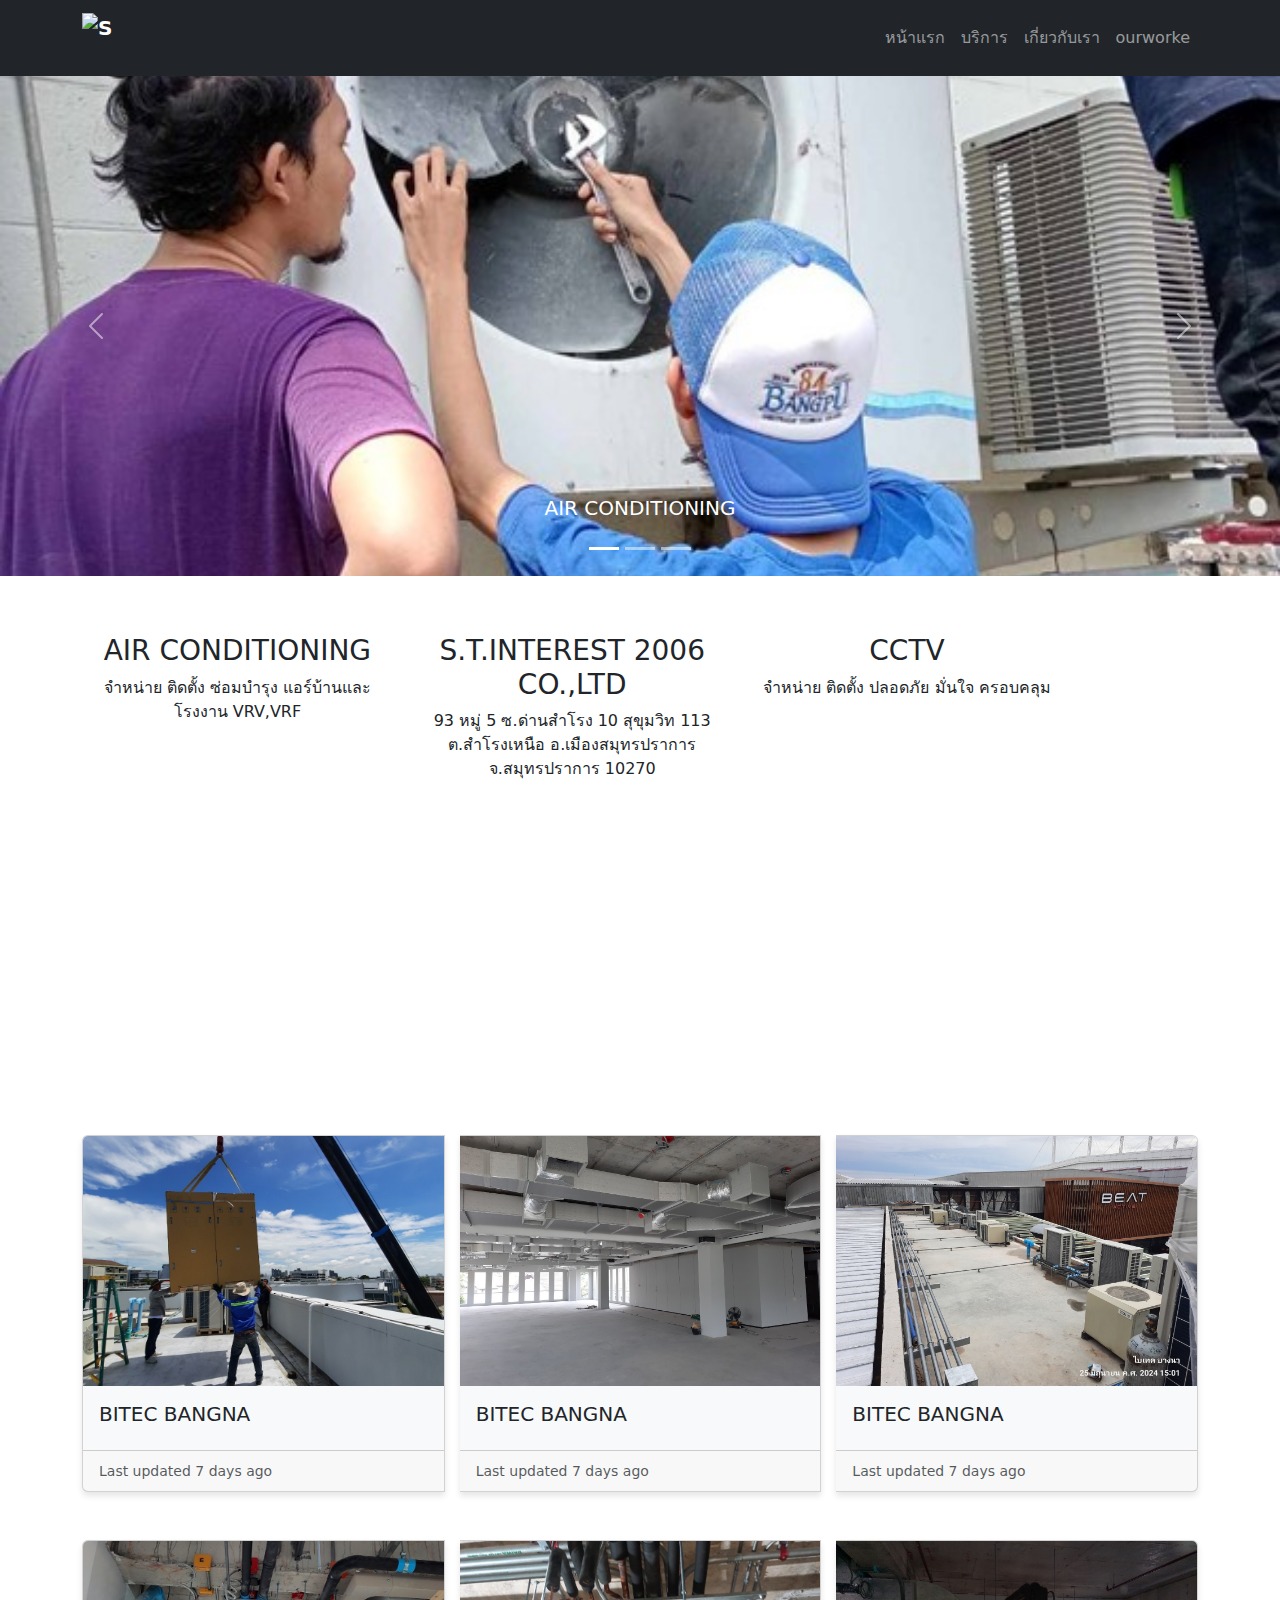
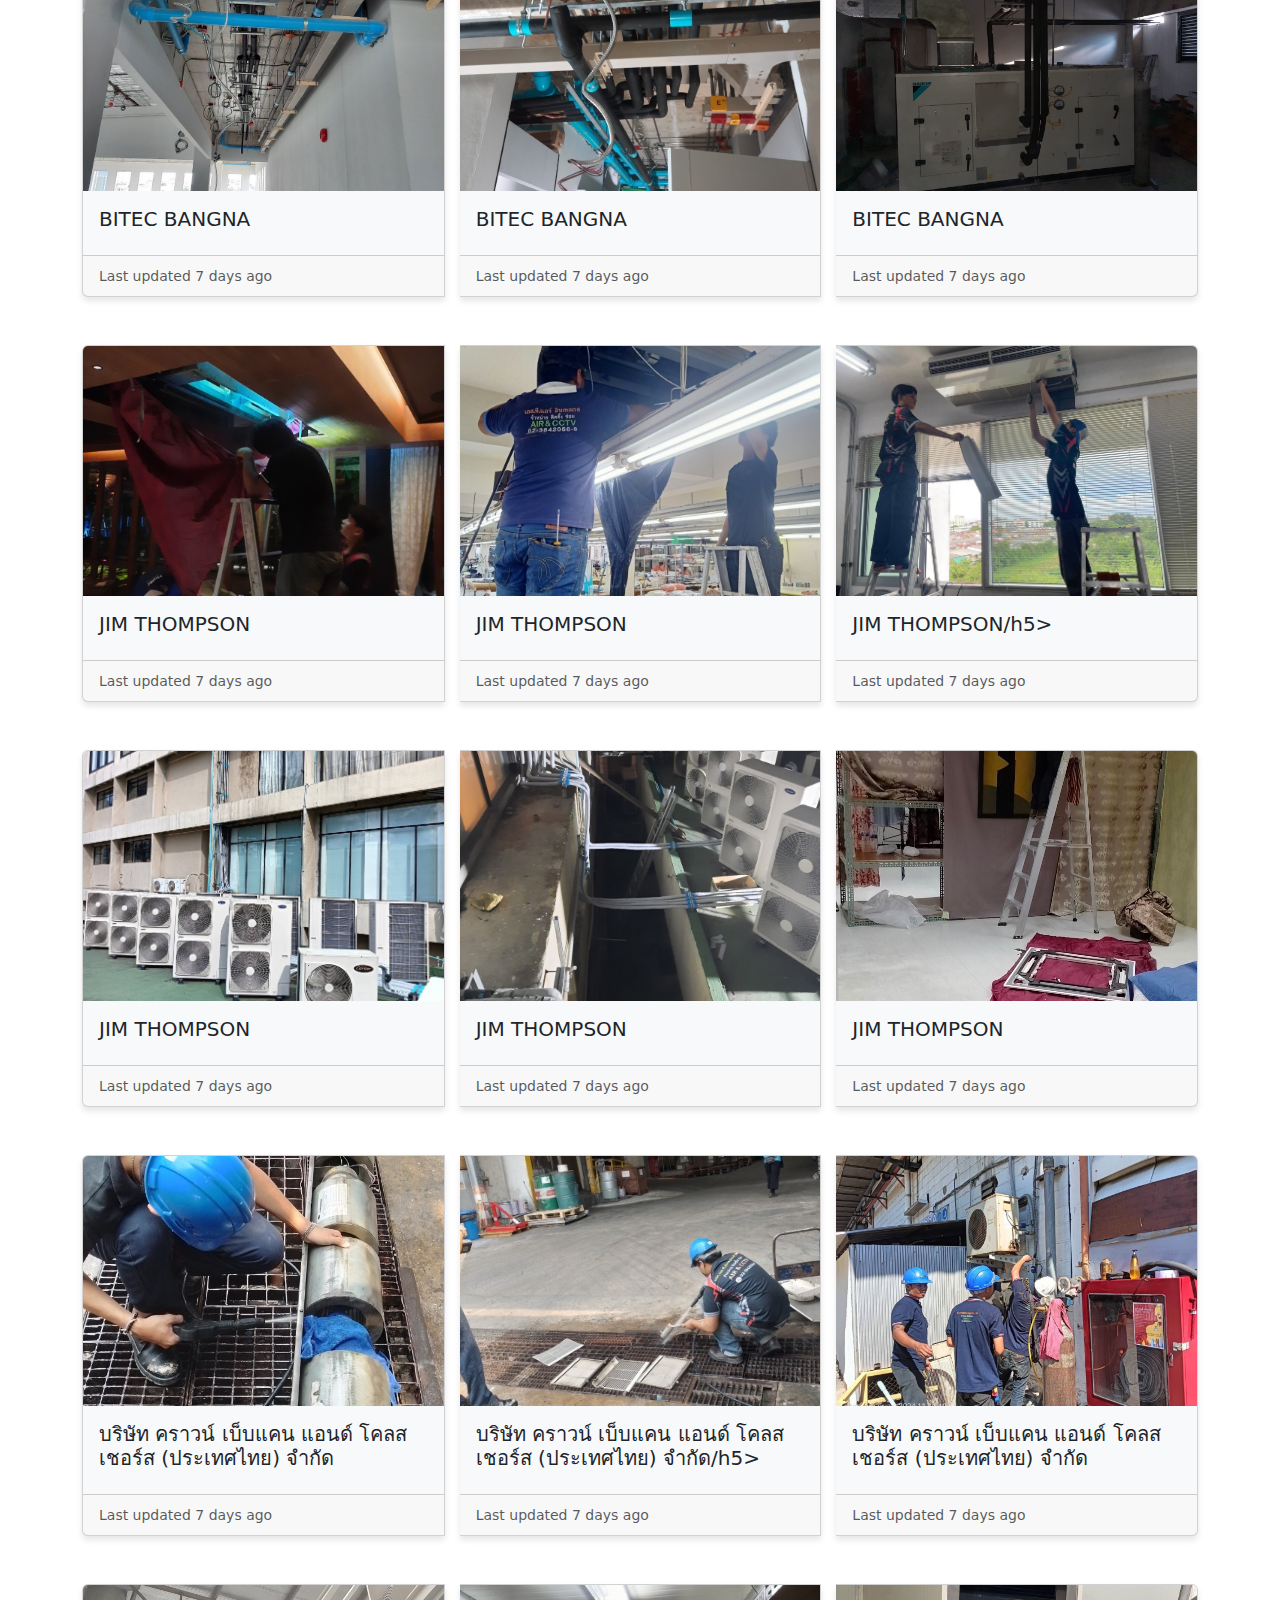
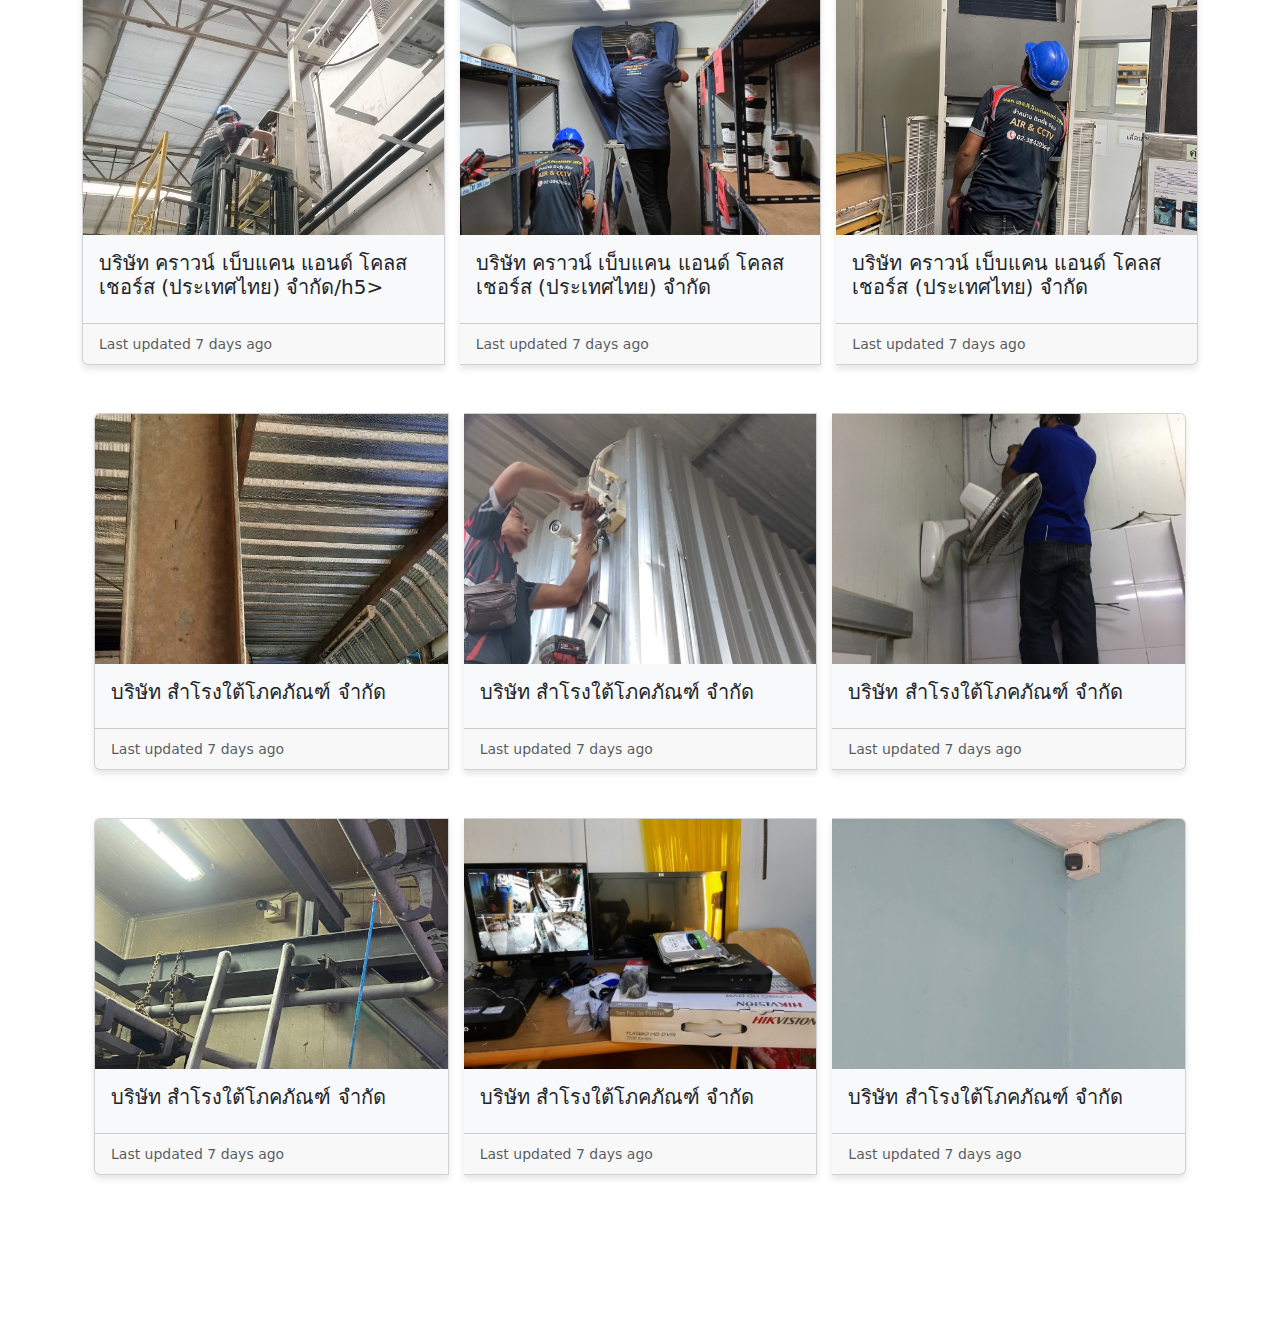
==== commit 0a3ba4b3: "Update more.html" ====
--- a/more.html
+++ b/more.html
@@ -27,7 +27,7 @@
     <nav class="navbar navbar-expand-sm navbar-dark bg-dark">
         <div class="container">
             <a href="index.html" class="navbar-brand">
-                <img src="image/Picture1.1.png" alt="S.T INTEREST 2006 CO.,LTD Logo" class="logo" style="height: 50px;">
+                <img src="Picture1.1.png" alt="S.T INTEREST 2006 CO.,LTD Logo" class="logo" style="height: 50px;">
             </a>
             <button class="navbar-toggler" data-bs-toggle="collapse" data-bs-target="#navbar1">
                 <span class="navbar-toggler-icon"></span>
@@ -64,21 +64,21 @@
         <!-- Slides (ภาพแต่ละหน้า) -->
         <div class="carousel-inner">
             <div class="carousel-item active">
-                <img src="image/Picture5.jpg" class="d-block w-100 img-fluid" alt="Slide 1">
+                <img src="Picture5.jpg" class="d-block w-100 img-fluid" alt="Slide 1">
                 <div class="carousel-caption d-none d-md-block">
                     <h5>AIR CONDITIONING</h5>
                     <p></p>
                 </div>
             </div>
             <div class="carousel-item">
-                <img src="image/img2.jpg" class="d-block w-100 img-fluid" alt="Slide 2">
+                <img src="img2.jpg" class="d-block w-100 img-fluid" alt="Slide 2">
                 <div class="carousel-caption d-none d-md-block">
                     <h5>CCTV</h5>
                     <p></p>
                 </div>
             </div>
             <div class="carousel-item">
-                <img src="image/img4.jpg" class="d-block w-100 img-fluid" alt="Slide 3">
+                <img src="img4.jpg" class="d-block w-100 img-fluid" alt="Slide 3">
                 <div class="carousel-caption d-none d-md-block">
                     <h5>จำหน่าย ติดตั้ง ปลอดภัย มั่นใจ ครอบคลุม</h5>
                     <p></p>
@@ -150,7 +150,7 @@
             <!-- Card 1 -->
             <div class="card">
                 <div class="card-img-container position-relative">
-                    <img src="image/st1.jpg" class="card-img-top" alt="..." onclick="openImage('image/st1.jpg')">
+                    <img src="st1.jpg" class="card-img-top" alt="..." onclick="openImage('st1.jpg')">
                 </div>
                 <div class="card-body">
                     <h5 class="card-title">BITEC BANGNA</h5>
@@ -164,7 +164,7 @@
             <!-- Card 2 -->
             <div class="card">
                 <div class="card-img-container position-relative">
-                    <img src="image/st2.jpg" class="card-img-top" alt="..." onclick="openImage('image/st2.jpg')">
+                    <img src="st2.jpg" class="card-img-top" alt="..." onclick="openImage('st2.jpg')">
                 </div>
                 <div class="card-body">
                     <h5 class="card-title">BITEC BANGNA</h5>
@@ -179,7 +179,7 @@
             <!-- Card 3 -->
             <div class="card">
                 <div class="card-img-container position-relative">
-                    <img src="image/st3.jpg" class="card-img-top" alt="..." onclick="openImage('image/st3.jpg')">
+                    <img src="st3.jpg" class="card-img-top" alt="..." onclick="openImage('st3.jpg')">
                     <!-- ดาว 5 ดวง -->
                 </div>
                 <div class="card-body">
@@ -197,7 +197,7 @@
             <!-- Card 1 -->
             <div class="card">
                 <div class="card-img-container position-relative">
-                    <img src="image/st4.jpg" class="card-img-top" alt="..." onclick="openImage('image/st4.jpg')">
+                    <img src="st4.jpg" class="card-img-top" alt="..." onclick="openImage('st4.jpg')">
                 </div>
                 <div class="card-body">
                     <h5 class="card-title">BITEC BANGNA</h5>
@@ -211,7 +211,7 @@
             <!-- Card 2 -->
             <div class="card">
                 <div class="card-img-container position-relative">
-                    <img src="image/st5.jpg" class="card-img-top" alt="..." onclick="openImage('image/st5.jpg')">
+                    <img src="st5.jpg" class="card-img-top" alt="..." onclick="openImage('st5.jpg')">
                 </div>
                 <div class="card-body">
                     <h5 class="card-title">BITEC BANGNA</h5>
@@ -226,7 +226,7 @@
             <!-- Card 3 -->
             <div class="card">
                 <div class="card-img-container position-relative">
-                    <img src="image/st6.jpg" class="card-img-top" alt="..." onclick="openImage('image/st6.jpg')">
+                    <img src="st6.jpg" class="card-img-top" alt="..." onclick="openImage('st6.jpg')">
                     <!-- ดาว 5 ดวง -->
                 </div>
                 <div class="card-body">
@@ -244,7 +244,7 @@
             <!-- Card 1 -->
             <div class="card">
                 <div class="card-img-container position-relative">
-                    <img src="image/jim1.jpg" class="card-img-top" alt="..." onclick="openImage('image/jim1.jpg')">
+                    <img src="jim1.jpg" class="card-img-top" alt="..." onclick="openImage('jim1.jpg')">
                 </div>
                 <div class="card-body">
                     <h5 class="card-title">JIM THOMPSON</h5>
@@ -258,7 +258,7 @@
             <!-- Card 2 -->
             <div class="card">
                 <div class="card-img-container position-relative">
-                    <img src="image/jim2.jpg" class="card-img-top" alt="..." onclick="openImage('image/jim2.jpg')">
+                    <img src="jim2.jpg" class="card-img-top" alt="..." onclick="openImage('jim2.jpg')">
                 </div>
                 <div class="card-body">
                     <h5 class="card-title">JIM THOMPSON</h5>
@@ -273,7 +273,7 @@
             <!-- Card 3 -->
             <div class="card">
                 <div class="card-img-container position-relative">
-                    <img src="image/jim3.jpg" class="card-img-top" alt="..." onclick="openImage('image/jim3.jpg')">
+                    <img src="jim3.jpg" class="card-img-top" alt="..." onclick="openImage('jim3.jpg')">
                     <!-- ดาว 5 ดวง -->
                 </div>
                 <div class="card-body">
@@ -291,7 +291,7 @@
             <!-- Card 1 -->
             <div class="card">
                 <div class="card-img-container position-relative">
-                    <img src="image/jim4.jpg" class="card-img-top" alt="..." onclick="openImage('image/jim4.jpg')">
+                    <img src="jim4.jpg" class="card-img-top" alt="..." onclick="openImage('jim4.jpg')">
                 </div>
                 <div class="card-body">
                     <h5 class="card-title">JIM THOMPSON</h5>
@@ -305,7 +305,7 @@
             <!-- Card 2 -->
             <div class="card">
                 <div class="card-img-container position-relative">
-                    <img src="image/jim5.jpg" class="card-img-top" alt="..." onclick="openImage('image/jim5.jpg')">
+                    <img src="jim5.jpg" class="card-img-top" alt="..." onclick="openImage('jim5.jpg')">
                 </div>
                 <div class="card-body">
                     <h5 class="card-title">JIM THOMPSON</h5>
@@ -320,7 +320,7 @@
             <!-- Card 3 -->
             <div class="card">
                 <div class="card-img-container position-relative">
-                    <img src="image/jim6.jpg" class="card-img-top" alt="..." onclick="openImage('image/jim6.jpg')">
+                    <img src="jim6.jpg" class="card-img-top" alt="..." onclick="openImage('jim6.jpg')">
                     <!-- ดาว 5 ดวง -->
                 </div>
                 <div class="card-body">
@@ -338,7 +338,7 @@
             <!-- Card 1 -->
             <div class="card">
                 <div class="card-img-container position-relative">
-                    <img src="image/cw1.jpg" class="card-img-top" alt="..." onclick="openImage('image/cw1.jpg')">
+                    <img src="cw1.jpg" class="card-img-top" alt="..." onclick="openImage('cw1.jpg')">
                 </div>
                 <div class="card-body">
                     <h5 class="card-title">บริษัท คราวน์ เบ็บแคน แอนด์ โคลสเชอร์ส (ประเทศไทย) จำกัด</h5>
@@ -352,7 +352,7 @@
             <!-- Card 2 -->
             <div class="card">
                 <div class="card-img-container position-relative">
-                    <img src="image/cw2.jpg" class="card-img-top" alt="..." onclick="openImage('image/cw2.jpg')">
+                    <img src="cw2.jpg" class="card-img-top" alt="..." onclick="openImage('cw2.jpg')">
                 </div>
                 <div class="card-body">
                     <h5 class="card-title">บริษัท คราวน์ เบ็บแคน แอนด์ โคลสเชอร์ส (ประเทศไทย) จำกัด/h5>
@@ -367,7 +367,7 @@
             <!-- Card 3 -->
             <div class="card">
                 <div class="card-img-container position-relative">
-                    <img src="image/cw3.jpg" class="card-img-top" alt="..." onclick="openImage('image/cw3.jpg')">
+                    <img src="cw3.jpg" class="card-img-top" alt="..." onclick="openImage('cw3.jpg')">
                     <!-- ดาว 5 ดวง -->
                 </div>
                 <div class="card-body">
@@ -385,7 +385,7 @@
             <!-- Card 1 -->
             <div class="card">
                 <div class="card-img-container position-relative">
-                    <img src="image/cw4.jpg" class="card-img-top" alt="..." onclick="openImage('image/cw4.jpg')">
+                    <img src="cw4.jpg" class="card-img-top" alt="..." onclick="openImage('cw4.jpg')">
                 </div>
                 <div class="card-body">
                     <h5 class="card-title">บริษัท คราวน์ เบ็บแคน แอนด์ โคลสเชอร์ส (ประเทศไทย) จำกัด/h5>
@@ -399,7 +399,7 @@
             <!-- Card 2 -->
             <div class="card">
                 <div class="card-img-container position-relative">
-                    <img src="image/cw5.jpg" class="card-img-top" alt="..." onclick="openImage('image/cw5.jpg')">
+                    <img src="cw5.jpg" class="card-img-top" alt="..." onclick="openImage('cw5.jpg')">
                 </div>
                 <div class="card-body">
                     <h5 class="card-title">บริษัท คราวน์ เบ็บแคน แอนด์ โคลสเชอร์ส (ประเทศไทย) จำกัด</h5>
@@ -414,7 +414,7 @@
             <!-- Card 3 -->
             <div class="card">
                 <div class="card-img-container position-relative">
-                    <img src="image/cw6.jpg" class="card-img-top" alt="..." onclick="openImage('image/cw6.jpg')">
+                    <img src="cw6.jpg" class="card-img-top" alt="..." onclick="openImage('cw6.jpg')">
                     <!-- ดาว 5 ดวง -->
                 </div>
                 <div class="card-body">
@@ -431,7 +431,7 @@
                 <!-- Card 1 -->
                 <div class="card">
                     <div class="card-img-container position-relative">
-                        <img src="image/sm1.jpg" class="card-img-top" alt="..." onclick="openImage('image/sm1.jpg')">
+                        <img src="sm1.jpg" class="card-img-top" alt="..." onclick="openImage('sm1.jpg')">
                     </div>
                     <div class="card-body">
                         <h5 class="card-title">บริษัท สำโรงใต้โภคภัณฑ์ จำกัด</h5>
@@ -445,7 +445,7 @@
                 <!-- Card 2 -->
                 <div class="card">
                     <div class="card-img-container position-relative">
-                        <img src="image/sm2.jpg" class="card-img-top" alt="..." onclick="openImage('image/sm2.jpg')">
+                        <img src="sm2.jpg" class="card-img-top" alt="..." onclick="openImage('sm2.jpg')">
                     </div>
                     <div class="card-body">
                         <h5 class="card-title">บริษัท สำโรงใต้โภคภัณฑ์ จำกัด</h5>
@@ -460,7 +460,7 @@
                 <!-- Card 3 -->
                 <div class="card">
                     <div class="card-img-container position-relative">
-                        <img src="image/sm3.jpg" class="card-img-top" alt="..." onclick="openImage('image/sm3.jpg')">
+                        <img src="sm3.jpg" class="card-img-top" alt="..." onclick="openImage('sm3.jpg')">
                         <!-- ดาว 5 ดวง -->
                     </div>
                     <div class="card-body">
@@ -478,7 +478,7 @@
                 <!-- Card 1 -->
                 <div class="card">
                     <div class="card-img-container position-relative">
-                        <img src="image/sm4.jpg" class="card-img-top" alt="..." onclick="openImage('image/sm4.jpg')">
+                        <img src="sm4.jpg" class="card-img-top" alt="..." onclick="openImage('sm4.jpg')">
                     </div>
                     <div class="card-body">
                         <h5 class="card-title">บริษัท สำโรงใต้โภคภัณฑ์ จำกัด</h5>
@@ -492,7 +492,7 @@
                 <!-- Card 2 -->
                 <div class="card">
                     <div class="card-img-container position-relative">
-                        <img src="image/sm5.jpg" class="card-img-top" alt="..." onclick="openImage('image/sm5.jpg')">
+                        <img src="sm5.jpg" class="card-img-top" alt="..." onclick="openImage('sm5.jpg')">
                     </div>
                     <div class="card-body">
                         <h5 class="card-title">บริษัท สำโรงใต้โภคภัณฑ์ จำกัด</h5>
@@ -507,7 +507,7 @@
                 <!-- Card 3 -->
                 <div class="card">
                     <div class="card-img-container position-relative">
-                        <img src="image/sm6.jpg" class="card-img-top" alt="..." onclick="openImage('image/sm6.jpg')">
+                        <img src="sm6.jpg" class="card-img-top" alt="..." onclick="openImage('sm6.jpg')">
                         <!-- ดาว 5 ดวง -->
                     </div>
                     <div class="card-body">
@@ -536,15 +536,15 @@
         <script>
             let currentIndex = 0;
             const images = [
-                "image/img1.jpg",
-                "image/img2.jpg",
-                "image/img4.jpg",
-                "image/img5.jpg",
-                "image/img7.jpg",
-                "image/img8.jpg",
-                "image/st3.jpg",
-                "image/img13.jpg",
-                "image/img14.jpg"
+                "img1.jpg",
+                "img2.jpg",
+                "img4.jpg",
+                "img5.jpg",
+                "img7.jpg",
+                "img8.jpg",
+                "st3.jpg",
+                "img13.jpg",
+                "img14.jpg"
             ];
 
             function displayImage(index) {
@@ -659,4 +659,4 @@
 
 </body>
 
-</html>+</html>
--- a/style.css
+++ b/style.css
@@ -123,7 +123,16 @@
     color: black;
     background-attachment: fixed;
 }
-
+#more {
+    min-height: 200px;
+    position: relative;
+    background-image: url("https://cdn.pixabay.com/photo/2024/10/28/06/12/river-9155147_1280.jpg");
+    background-size: cover;
+    background-repeat: no-repeat;
+    text-align: center;
+    color: black;
+    background-attachment: fixed;
+}
 html {
     scroll-behavior: smooth;
 }
@@ -808,7 +817,7 @@
     footer {
         text-align: center; /* จัดข้อความให้ตรงกลาง */
         padding: 20px 0; /* กำหนด padding ด้านบนและล่าง */
-        background-color: #f1f1f1; /* สีพื้นหลังของฟูเตอร์ */
+        background-color: #ffffff; /* สีพื้นหลังของฟูเตอร์ */
     }
     
     footer a {
@@ -821,3 +830,71 @@
         font-size: 24px; /* กำหนดขนาดของไอคอน */
     }
     
+    /* ทำให้ปุ่มดูเพิ่มเติมเหมือนปุ่มกด */
+    .btn-more {
+        display: inline-block;
+        background-color: #007bff; /* สีพื้นหลัง */
+        color: white; /* สีตัวอักษร */
+        padding: 10px 20px; /* ขนาดของปุ่ม */
+        border: none;
+        border-radius: 5px;
+        font-size: 16px;
+        text-align: center;
+        text-decoration: none;
+        cursor: pointer;
+        transition: background-color 0.3s;
+        margin-top: 20px; /* เพิ่มระยะห่างจากเนื้อหา */
+    }
+
+    .btn-more:hover {
+        background-color: #0056b3;
+    }
+
+    /* จัดการกับการแสดงผลของ preview image */
+    .image-preview {
+        display: none;
+        position: fixed; /* ทำให้มันอยู่ที่ตำแหน่งคงที่บนหน้าจอ */
+        top: 0;
+        left: 0;
+        width: 100%;
+        height: 100%;
+        background-color: rgba(0, 0, 0, 0.7);
+        justify-content: center;
+        align-items: center;
+        z-index: 9999; /* ให้แสดงอยู่ข้างหน้า */
+    }
+
+    .image-preview img {
+        max-width: 80%;
+        max-height: 80%;
+        object-fit: contain;
+    }
+
+    .close-btn {
+        position: absolute;
+        top: 20px;
+        right: 20px;
+        color: white;
+        font-size: 30px;
+        cursor: pointer;
+    }
+
+    /* สไตล์ปุ่ม Scroll to Top */
+    #scrollToTopBtn {
+        display: none; /* ซ่อนปุ่มในเริ่มต้น */
+        position: fixed;
+        bottom: 20px;
+        right: 20px;
+        background-color: #007bff;
+        color: white;
+        border: none;
+        border-radius: 50%;
+        padding: 10px;
+        font-size: 24px;
+        cursor: pointer;
+        z-index: 9999;
+    }
+
+    #scrollToTopBtn:hover {
+        background-color: #0056b3;
+    }
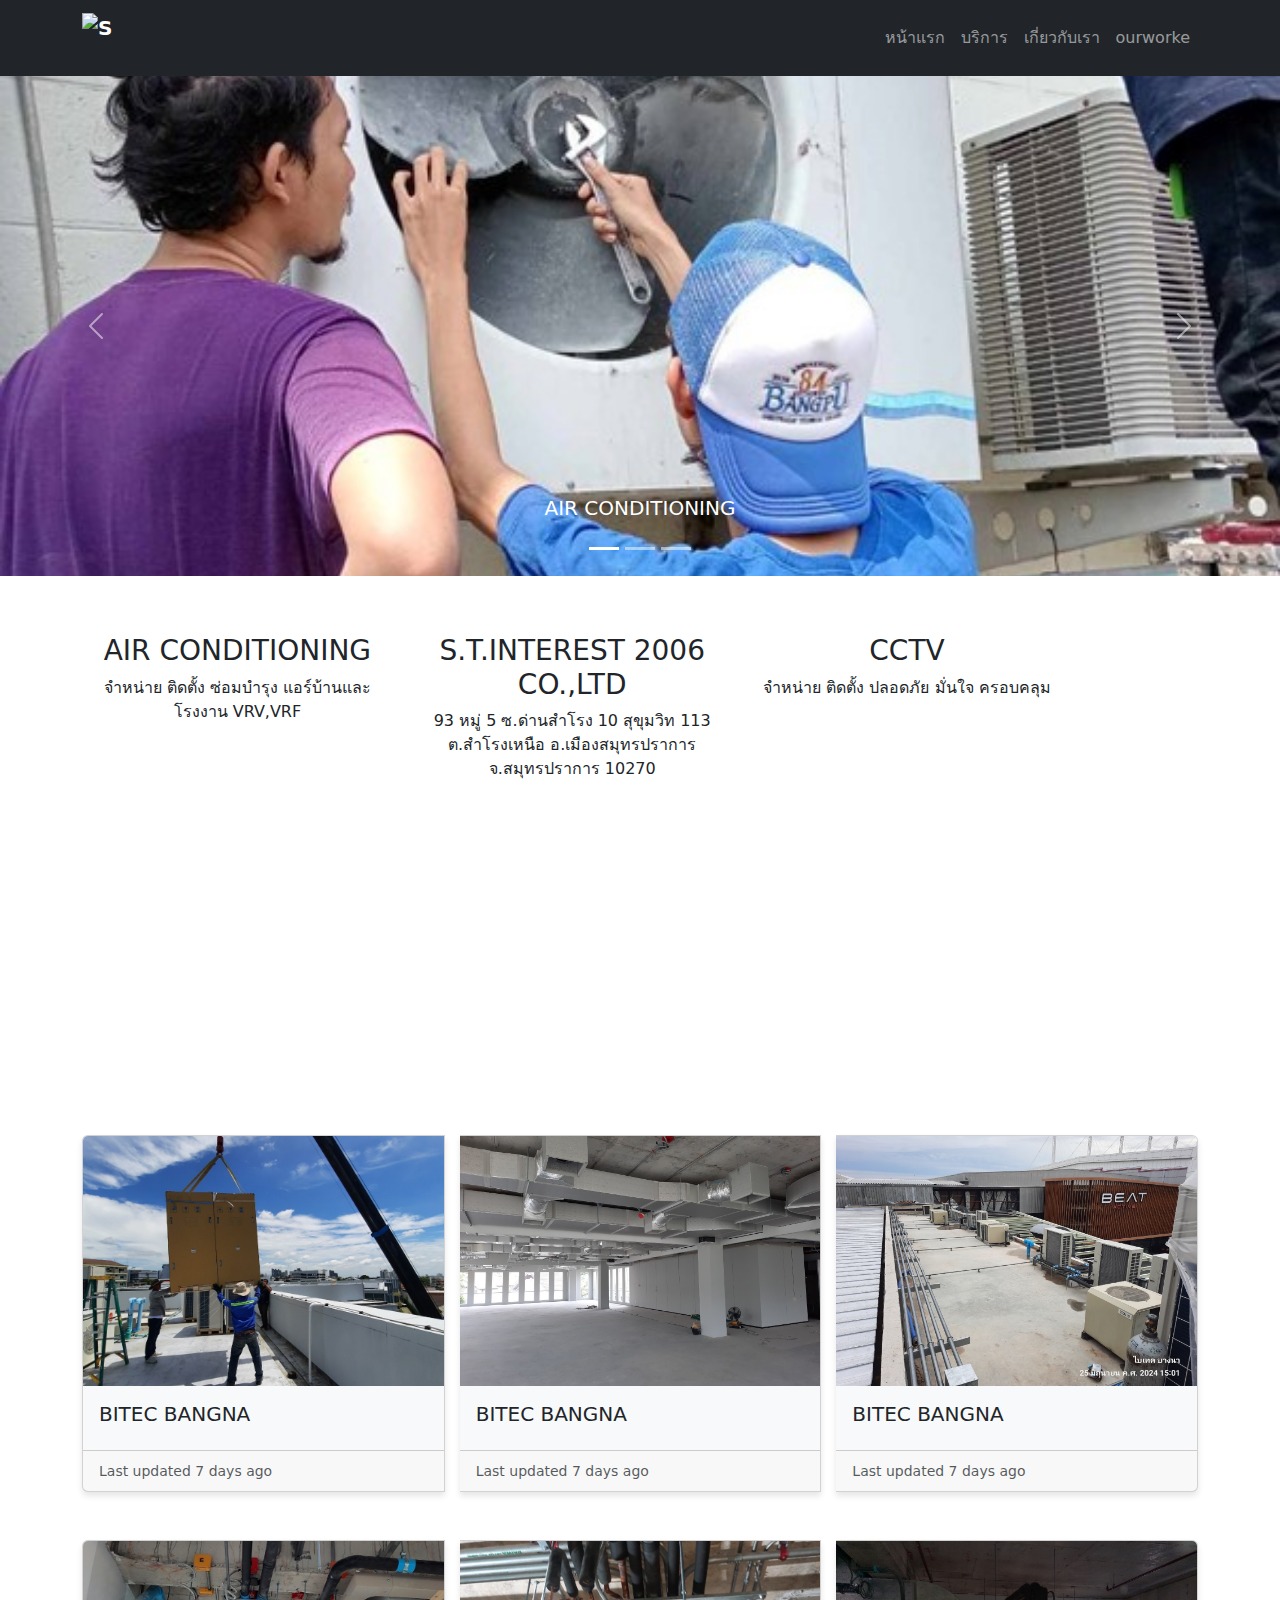
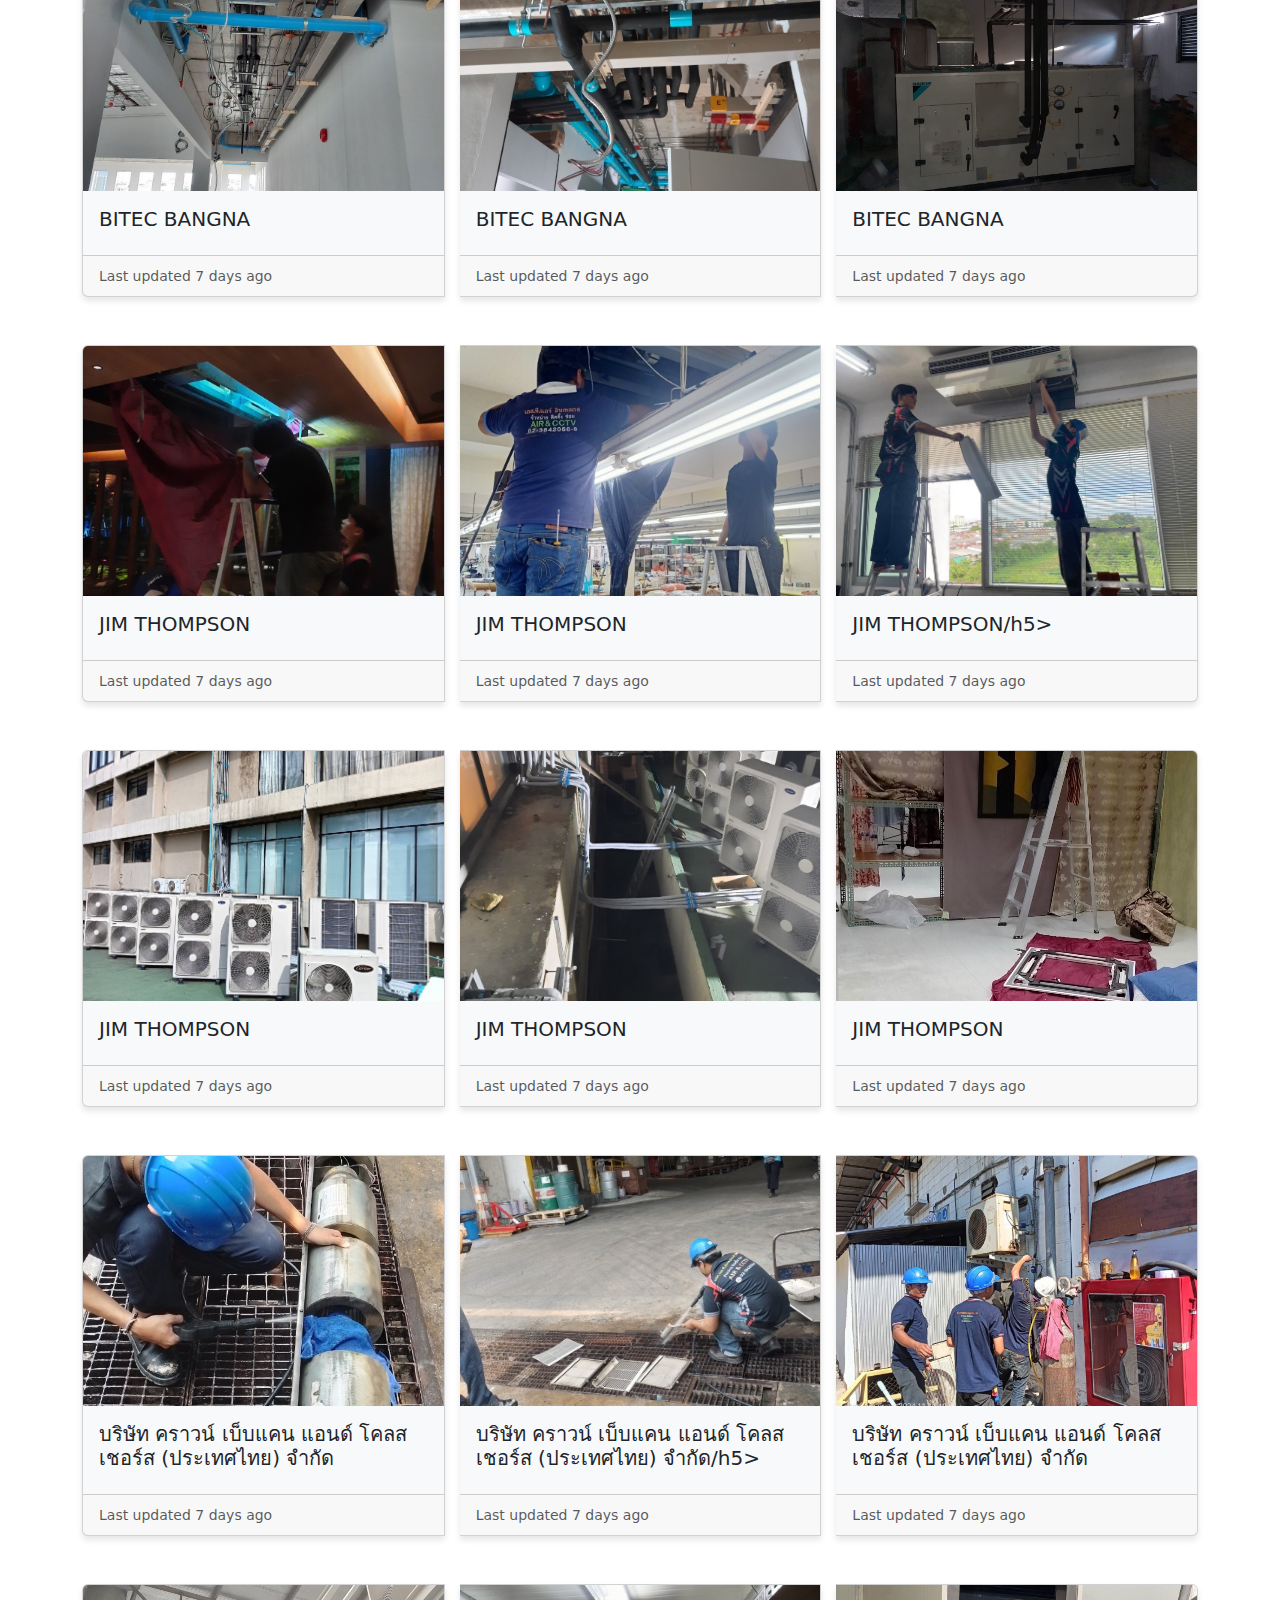
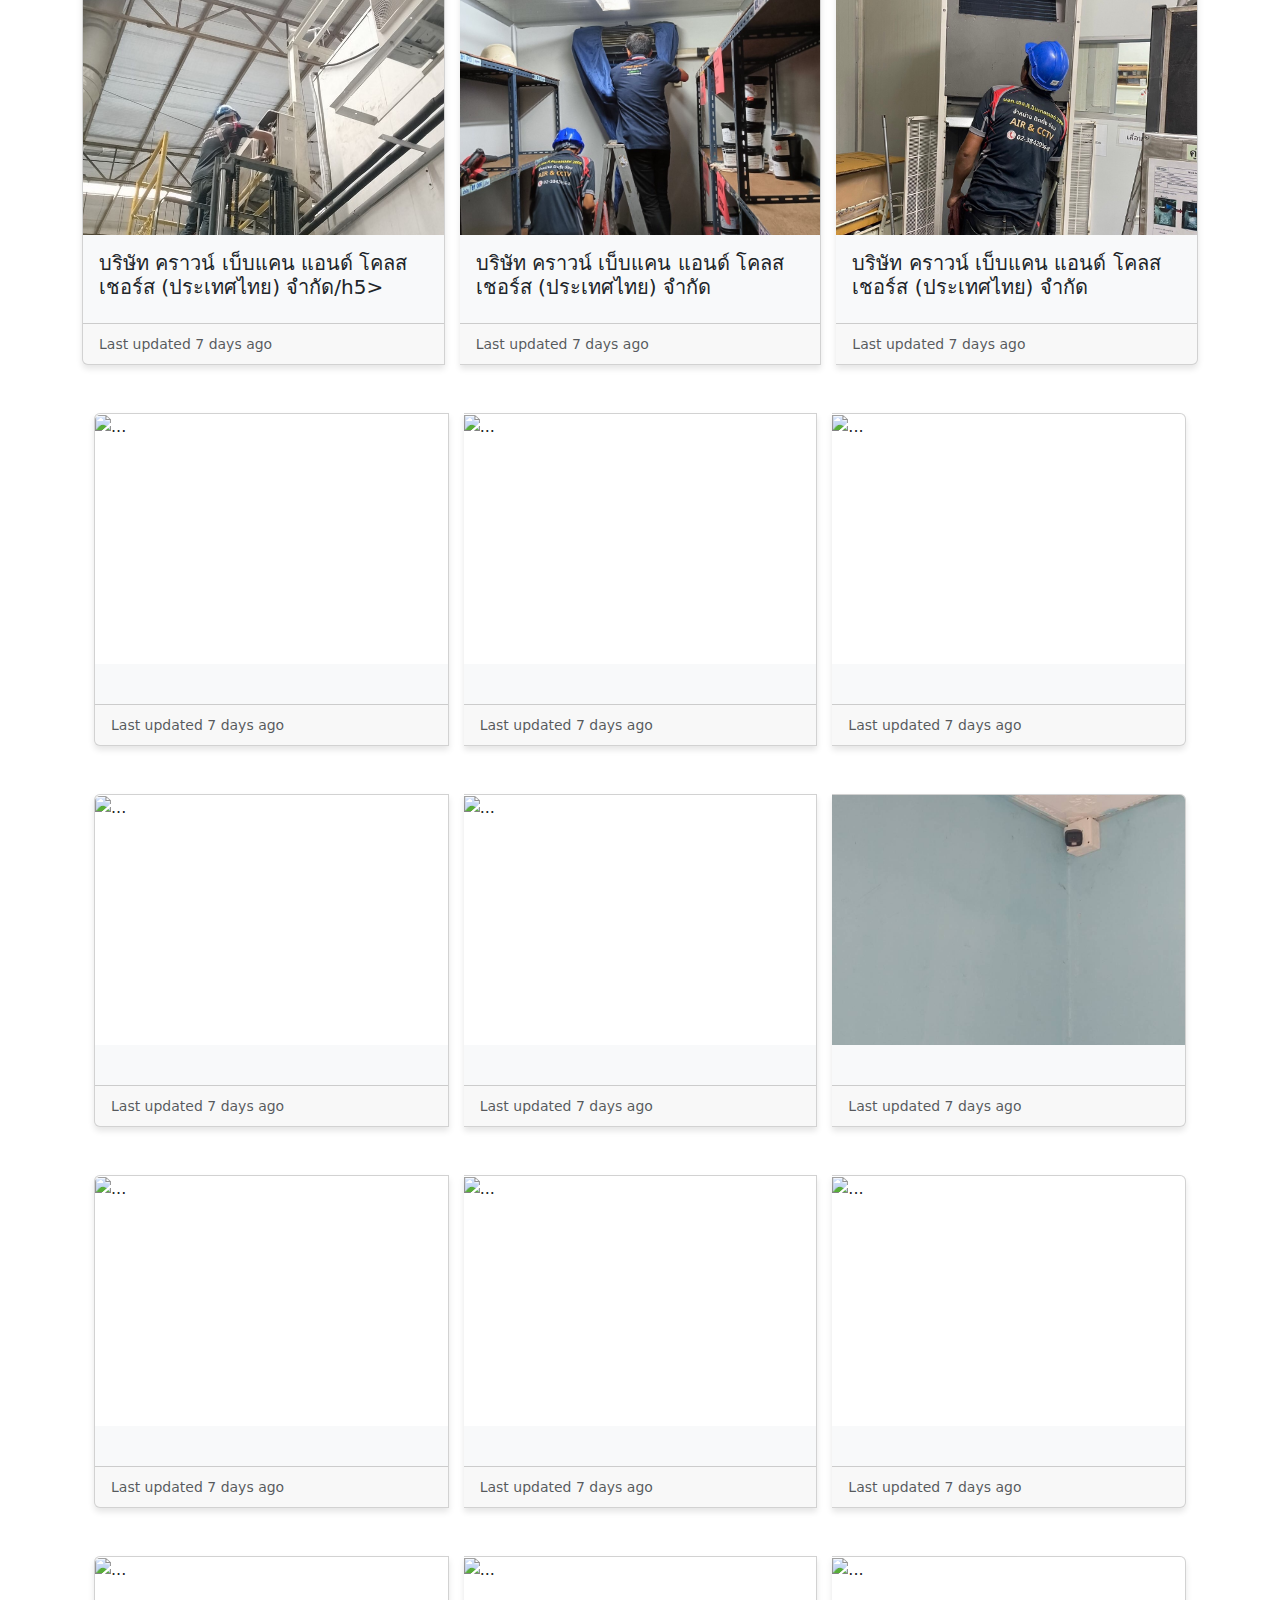
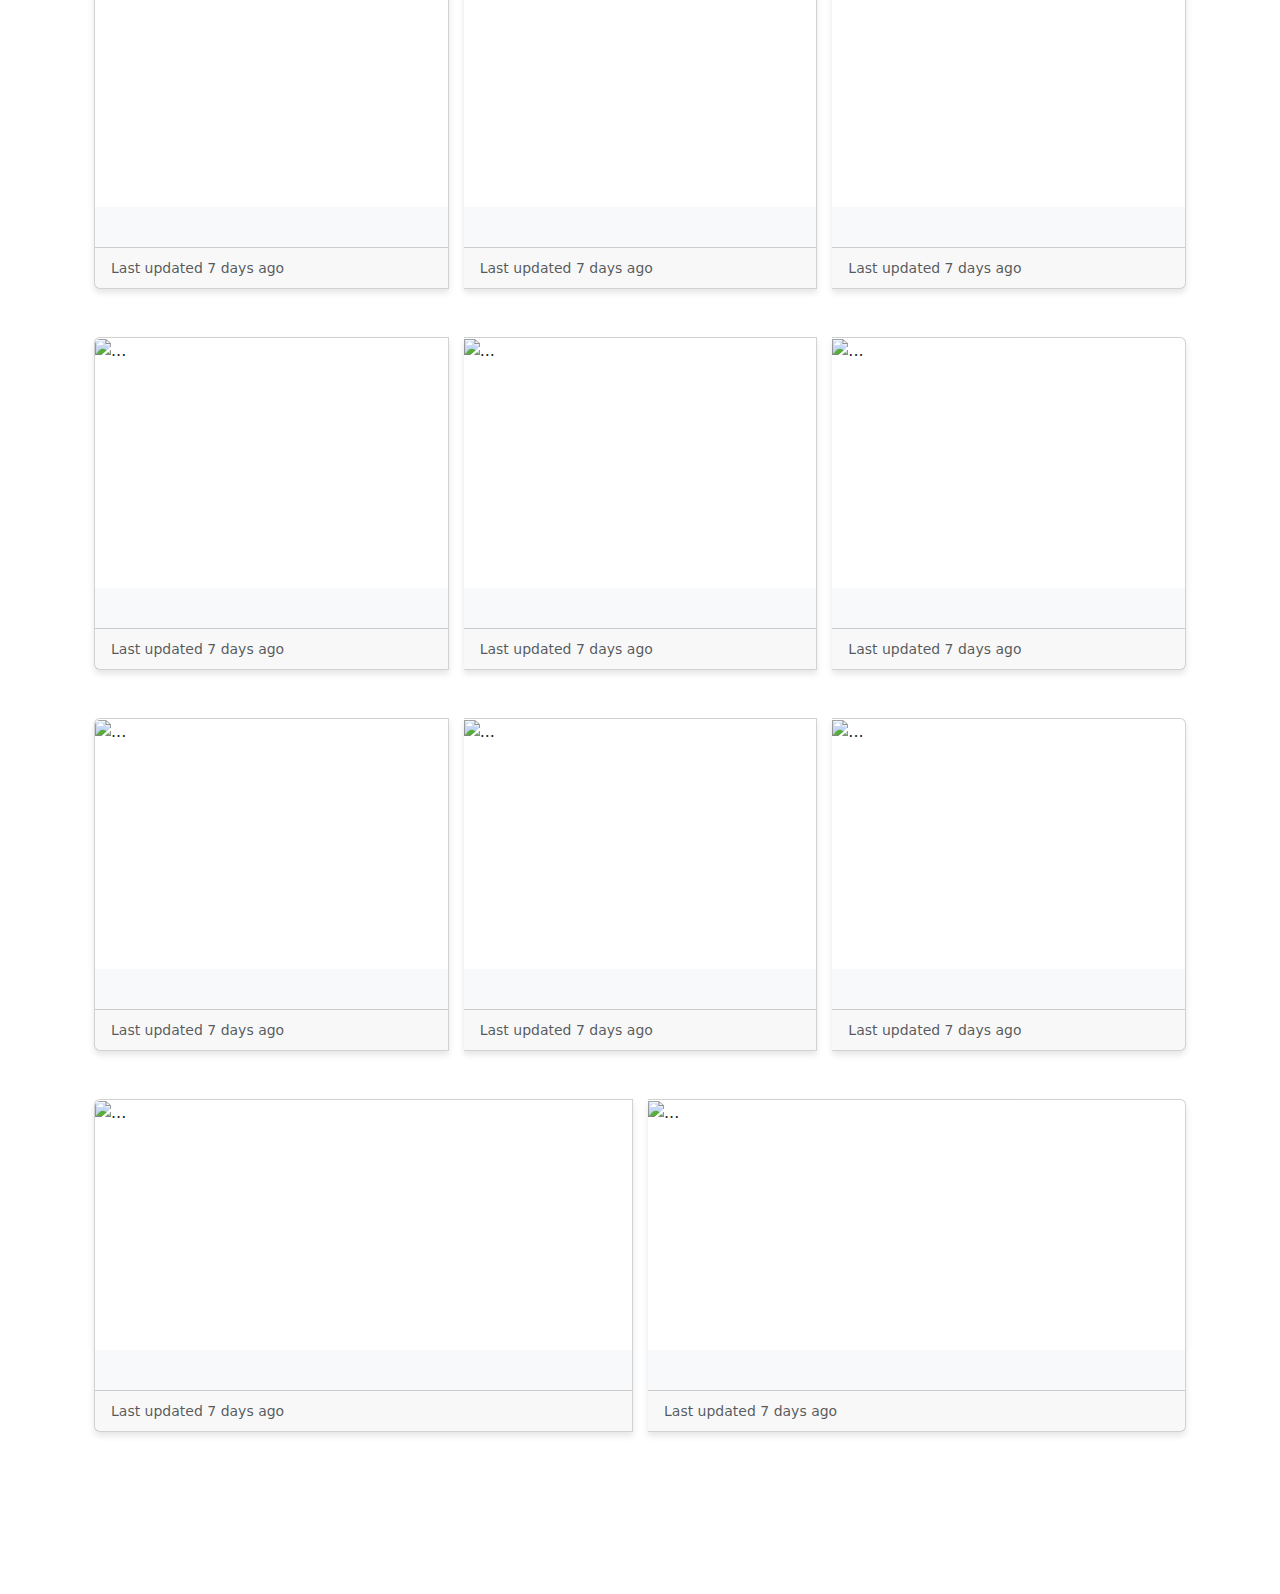
==== commit 9b3455b0: "Update more.html" ====
--- a/more.html
+++ b/more.html
@@ -431,10 +431,10 @@
                 <!-- Card 1 -->
                 <div class="card">
                     <div class="card-img-container position-relative">
-                        <img src="sm1.jpg" class="card-img-top" alt="..." onclick="openImage('sm1.jpg')">
-                    </div>
-                    <div class="card-body">
-                        <h5 class="card-title">บริษัท สำโรงใต้โภคภัณฑ์ จำกัด</h5>
+                        <img src="k1.jpg" class="card-img-top" alt="..." onclick="openImage('k1.jpg')">
+                    </div>
+                    <div class="card-body">
+                        <h5 class="card-title"></h5>
                         <p class="card-text"></p>
                     </div>
                     <div class="card-footer">
@@ -445,10 +445,10 @@
                 <!-- Card 2 -->
                 <div class="card">
                     <div class="card-img-container position-relative">
-                        <img src="sm2.jpg" class="card-img-top" alt="..." onclick="openImage('sm2.jpg')">
-                    </div>
-                    <div class="card-body">
-                        <h5 class="card-title">บริษัท สำโรงใต้โภคภัณฑ์ จำกัด</h5>
+                        <img src="k2.jpg" class="card-img-top" alt="..." onclick="openImage('k2.jpg')">
+                    </div>
+                    <div class="card-body">
+                        <h5 class="card-title"></h5>
                         <p class="card-text">
                         </p>
                     </div>
@@ -460,11 +460,11 @@
                 <!-- Card 3 -->
                 <div class="card">
                     <div class="card-img-container position-relative">
-                        <img src="sm3.jpg" class="card-img-top" alt="..." onclick="openImage('sm3.jpg')">
+                        <img src="k3.jpg" class="card-img-top" alt="..." onclick="openImage('k3.jpg')">
                         <!-- ดาว 5 ดวง -->
                     </div>
                     <div class="card-body">
-                        <h5 class="card-title">บริษัท สำโรงใต้โภคภัณฑ์ จำกัด</h5>
+                        <h5 class="card-title"></h5>
                         <p class="card-text"></p>
                     </div>
                     <div class="card-footer">
@@ -478,10 +478,10 @@
                 <!-- Card 1 -->
                 <div class="card">
                     <div class="card-img-container position-relative">
-                        <img src="sm4.jpg" class="card-img-top" alt="..." onclick="openImage('sm4.jpg')">
-                    </div>
-                    <div class="card-body">
-                        <h5 class="card-title">บริษัท สำโรงใต้โภคภัณฑ์ จำกัด</h5>
+                        <img src="k4.jpg" class="card-img-top" alt="..." onclick="openImage('k4.jpg')">
+                    </div>
+                    <div class="card-body">
+                        <h5 class="card-title"></h5>
                         <p class="card-text"></p>
                     </div>
                     <div class="card-footer">
@@ -492,10 +492,10 @@
                 <!-- Card 2 -->
                 <div class="card">
                     <div class="card-img-container position-relative">
-                        <img src="sm5.jpg" class="card-img-top" alt="..." onclick="openImage('sm5.jpg')">
-                    </div>
-                    <div class="card-body">
-                        <h5 class="card-title">บริษัท สำโรงใต้โภคภัณฑ์ จำกัด</h5>
+                        <img src="k5.jpg" class="card-img-top" alt="..." onclick="openImage('k5.jpg')">
+                    </div>
+                    <div class="card-body">
+                        <h5 class="card-title"></h5>
                         <p class="card-text">
                         </p>
                     </div>
@@ -511,16 +511,234 @@
                         <!-- ดาว 5 ดวง -->
                     </div>
                     <div class="card-body">
-                        <h5 class="card-title">บริษัท สำโรงใต้โภคภัณฑ์ จำกัด</h5>
-                        <p class="card-text"></p>
-                    </div>
-                    <div class="card-footer">
-                        <small class="text-muted">Last updated 7 days ago</small>
-                    </div>
-                </div>
-            </div>
-        </div>
-
+                        <h5 class="card-title"></h5>
+                        <p class="card-text"></p>
+                    </div>
+                    <div class="card-footer">
+                        <small class="text-muted">Last updated 7 days ago</small>
+                    </div>
+                </div>
+            </div>
+        </div> 
+        <div class="container mt-5">
+            <div class="card-group">
+                <!-- Card 1 -->
+                <div class="card">
+                    <div class="card-img-container position-relative">
+                        <img src="k7.jpg" class="card-img-top" alt="..." onclick="openImage('k7.jpg')">
+                    </div>
+                    <div class="card-body">
+                        <h5 class="card-title"></h5>
+                        <p class="card-text"></p>
+                    </div>
+                    <div class="card-footer">
+                        <small class="text-muted">Last updated 7 days ago</small>
+                    </div>
+                </div>
+
+                <!-- Card 2 -->
+                <div class="card">
+                    <div class="card-img-container position-relative">
+                        <img src="k8.jpg" class="card-img-top" alt="..." onclick="openImage('k8.jpg')">
+                    </div>
+                    <div class="card-body">
+                        <h5 class="card-title"></h5>
+                        <p class="card-text">
+                        </p>
+                    </div>
+                    <div class="card-footer">
+                        <small class="text-muted">Last updated 7 days ago</small>
+                    </div>
+                </div>
+
+                <!-- Card 3 -->
+                <div class="card">
+                    <div class="card-img-container position-relative">
+                        <img src="k9.jpg" class="card-img-top" alt="..." onclick="openImage('k9.jpg')">
+                        <!-- ดาว 5 ดวง -->
+                    </div>
+                    <div class="card-body">
+                        <h5 class="card-title"></h5>
+                        <p class="card-text"></p>
+                    </div>
+                    <div class="card-footer">
+                        <small class="text-muted">Last updated 7 days ago</small>
+                    </div>
+                </div>
+            </div>
+        </div>
+        <div class="container mt-5">
+            <div class="card-group">
+                <!-- Card 1 -->
+                <div class="card">
+                    <div class="card-img-container position-relative">
+                        <img src="k10.jpg" class="card-img-top" alt="..." onclick="openImage('k10.jpg')">
+                    </div>
+                    <div class="card-body">
+                        <h5 class="card-title"></h5>
+                        <p class="card-text"></p>
+                    </div>
+                    <div class="card-footer">
+                        <small class="text-muted">Last updated 7 days ago</small>
+                    </div>
+                </div>
+
+                <!-- Card 2 -->
+                <div class="card">
+                    <div class="card-img-container position-relative">
+                        <img src="k11.jpg" class="card-img-top" alt="..." onclick="openImage('k11.jpg')">
+                    </div>
+                    <div class="card-body">
+                        <h5 class="card-title"></h5>
+                        <p class="card-text">
+                        </p>
+                    </div>
+                    <div class="card-footer">
+                        <small class="text-muted">Last updated 7 days ago</small>
+                    </div>
+                </div>
+
+                <!-- Card 3 -->
+                <div class="card">
+                    <div class="card-img-container position-relative">
+                        <img src="k12.jpg" class="card-img-top" alt="..." onclick="openImage('k12.jpg')">
+                        <!-- ดาว 5 ดวง -->
+                    </div>
+                    <div class="card-body">
+                        <h5 class="card-title"></h5>
+                        <p class="card-text"></p>
+                    </div>
+                    <div class="card-footer">
+                        <small class="text-muted">Last updated 7 days ago</small>
+                    </div>
+                </div>
+            </div>
+        </div>
+        <div class="container mt-5">
+            <div class="card-group">
+                <!-- Card 1 -->
+                <div class="card">
+                    <div class="card-img-container position-relative">
+                        <img src="k13.jpg" class="card-img-top" alt="..." onclick="openImage('k13.jpg')">
+                    </div>
+                    <div class="card-body">
+                        <h5 class="card-title"></h5>
+                        <p class="card-text"></p>
+                    </div>
+                    <div class="card-footer">
+                        <small class="text-muted">Last updated 7 days ago</small>
+                    </div>
+                </div>
+
+                <!-- Card 2 -->
+                <div class="card">
+                    <div class="card-img-container position-relative">
+                        <img src="k14.jpg" class="card-img-top" alt="..." onclick="openImage('k14.jpg')">
+                    </div>
+                    <div class="card-body">
+                        <h5 class="card-title"></h5>
+                        <p class="card-text">
+                        </p>
+                    </div>
+                    <div class="card-footer">
+                        <small class="text-muted">Last updated 7 days ago</small>
+                    </div>
+                </div>
+
+                <!-- Card 3 -->
+                <div class="card">
+                    <div class="card-img-container position-relative">
+                        <img src="k15.jpg" class="card-img-top" alt="..." onclick="openImage('k15.jpg')">
+                        <!-- ดาว 5 ดวง -->
+                    </div>
+                    <div class="card-body">
+                        <h5 class="card-title"></h5>
+                        <p class="card-text"></p>
+                    </div>
+                    <div class="card-footer">
+                        <small class="text-muted">Last updated 7 days ago</small>
+                    </div>
+                </div>
+            </div>
+        </div>
+        <div class="container mt-5">
+            <div class="card-group">
+                <!-- Card 1 -->
+                <div class="card">
+                    <div class="card-img-container position-relative">
+                        <img src="k16.jpg" class="card-img-top" alt="..." onclick="openImage('k16.jpg')">
+                    </div>
+                    <div class="card-body">
+                        <h5 class="card-title"></h5>
+                        <p class="card-text"></p>
+                    </div>
+                    <div class="card-footer">
+                        <small class="text-muted">Last updated 7 days ago</small>
+                    </div>
+                </div>
+
+                <!-- Card 2 -->
+                <div class="card">
+                    <div class="card-img-container position-relative">
+                        <img src="k17.jpg" class="card-img-top" alt="..." onclick="openImage('k17.jpg')">
+                    </div>
+                    <div class="card-body">
+                        <h5 class="card-title"></h5>
+                        <p class="card-text">
+                        </p>
+                    </div>
+                    <div class="card-footer">
+                        <small class="text-muted">Last updated 7 days ago</small>
+                    </div>
+                </div>
+
+                <!-- Card 3 -->
+                <div class="card">
+                    <div class="card-img-container position-relative">
+                        <img src="k18.jpg" class="card-img-top" alt="..." onclick="openImage('k18.jpg')">
+                        <!-- ดาว 5 ดวง -->
+                    </div>
+                    <div class="card-body">
+                        <h5 class="card-title"></h5>
+                        <p class="card-text"></p>
+                    </div>
+                    <div class="card-footer">
+                        <small class="text-muted">Last updated 7 days ago</small>
+                    </div>
+                </div>
+            </div>
+        </div>
+        <div class="container mt-5">
+            <div class="card-group">
+                <!-- Card 1 -->
+                <div class="card">
+                    <div class="card-img-container position-relative">
+                        <img src="k19.jpg" class="card-img-top" alt="..." onclick="openImage('k19.jpg')">
+                    </div>
+                    <div class="card-body">
+                        <h5 class="card-title"></h5>
+                        <p class="card-text"></p>
+                    </div>
+                    <div class="card-footer">
+                        <small class="text-muted">Last updated 7 days ago</small>
+                    </div>
+                </div>
+
+                <!-- Card 2 -->
+                <div class="card">
+                    <div class="card-img-container position-relative">
+                        <img src="k20.jpg" class="card-img-top" alt="..." onclick="openImage('k29.jpg')">
+                    </div>
+                    <div class="card-body">
+                        <h5 class="card-title"></h5>
+                        <p class="card-text">
+                        </p>
+                    </div>
+                    <div class="card-footer">
+                        <small class="text-muted">Last updated 7 days ago</small>
+                    </div>
+                </div> 
+            </div>                         
         <!-- Full Image Preview -->
         <div class="image-preview" id="image-preview">
             <span class="close-btn" onclick="closeImage()">&times;</span>
@@ -648,14 +866,14 @@
                 document.documentElement.scrollTop = 0; // For Chrome, Firefox, IE, and Opera
             };
         </script>
-        <footer>
-            <p>&copy;S.T.INTEREST 2006 CO.,LTD 2006 </p>
-            <p>
-                <a href="#"><i class="fa-brands fa-facebook"></i></a>
-                <a href="https://line.me/ti/p/mHEA-NdJV-"><i class="fa-brands fa-line"></i></a>
-                <a href="#"><i class="fa-brands fa-instagram"></i></a>
-            </p>
-        </footer>
+       <footer>
+        <p>&copy;S.T.INTEREST 2006 CO.,LTD 2006 </p>
+        <p>
+            <a href="https://m.facebook.com/story.php?story_fbid=pfbid09rs68WFTZw1ARn47QL2QoT8G9yGxiHsSbxBuVf98mvw1tpFDBFSyLzcmF4HFA4t4l&id=100057460901242"><i class="fa-brands fa-facebook"></i></a>
+            <a href="https://line.me/ti/p/mHEA-NdJV-"><i class="fa-brands fa-line"></i></a>
+            <a href="#"><i class="fa-brands fa-instagram"></i></a>
+        </p>
+    </footer>
 
 </body>
 
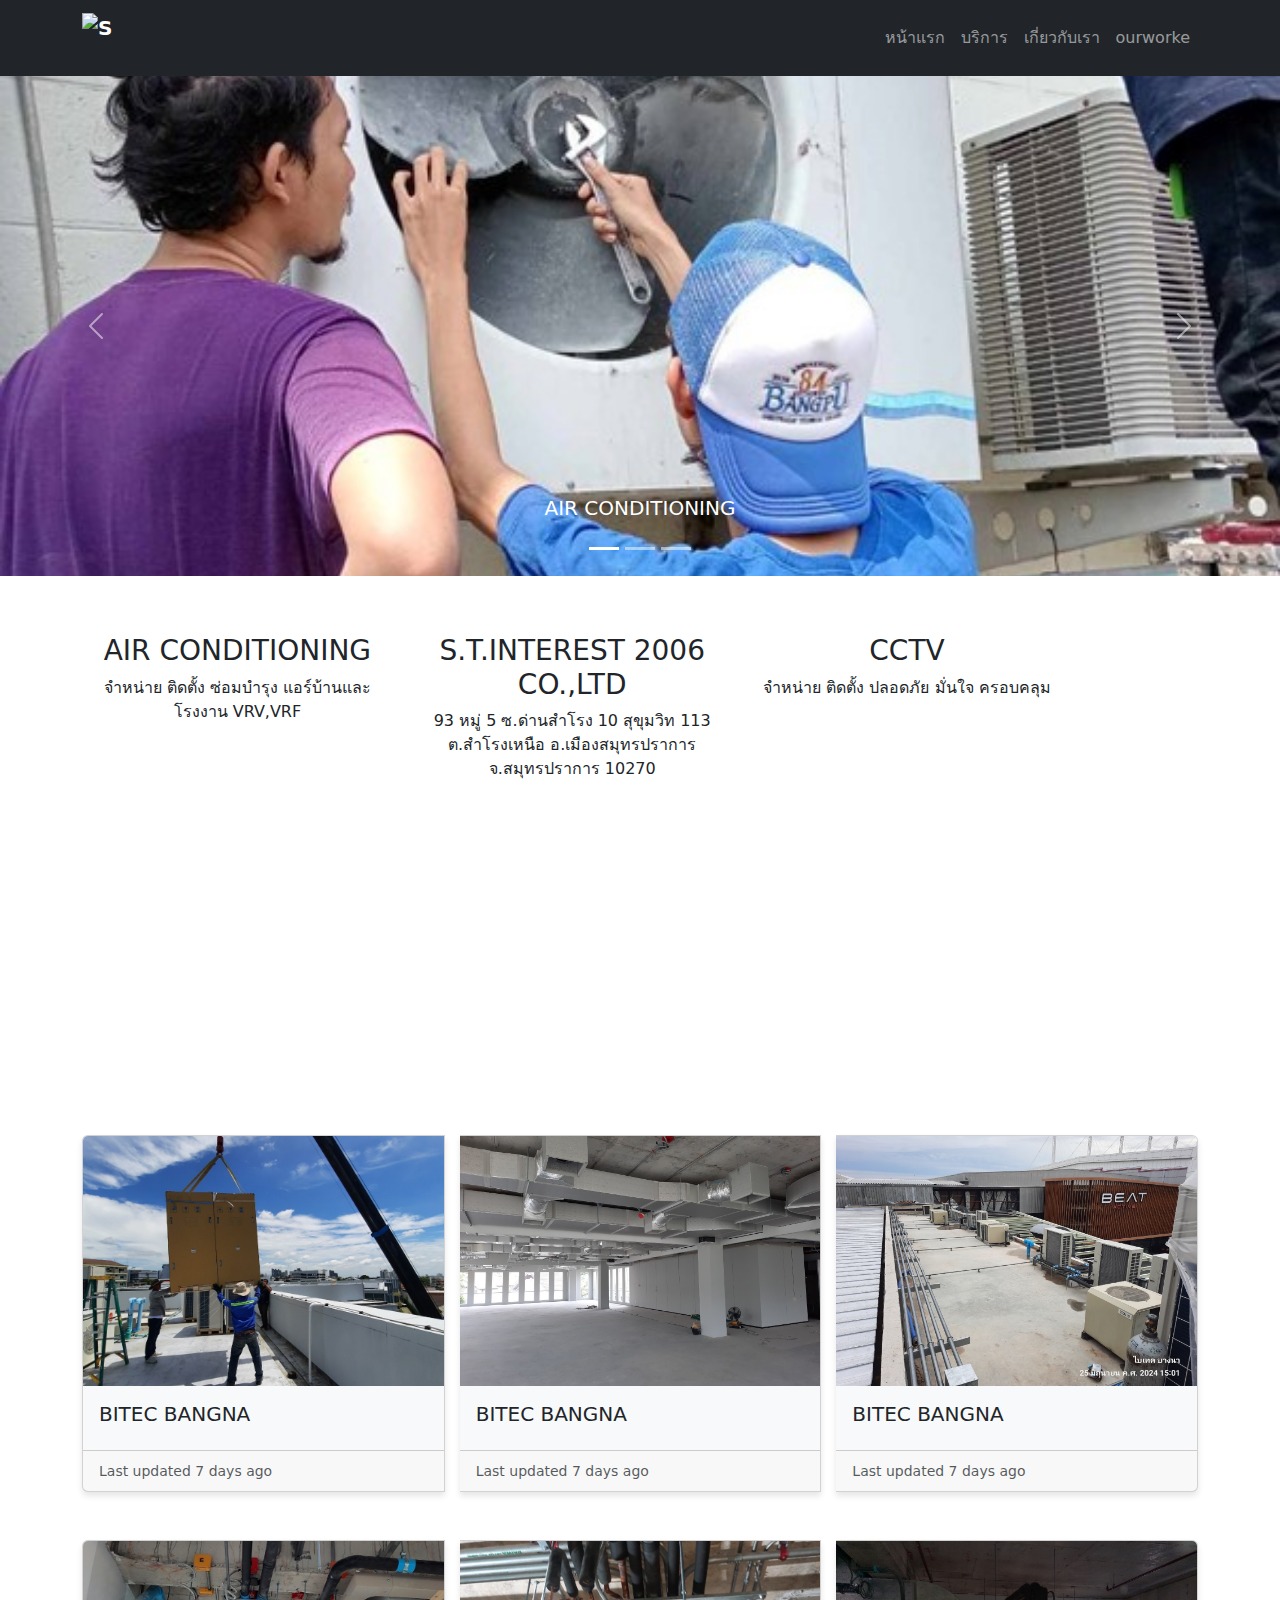
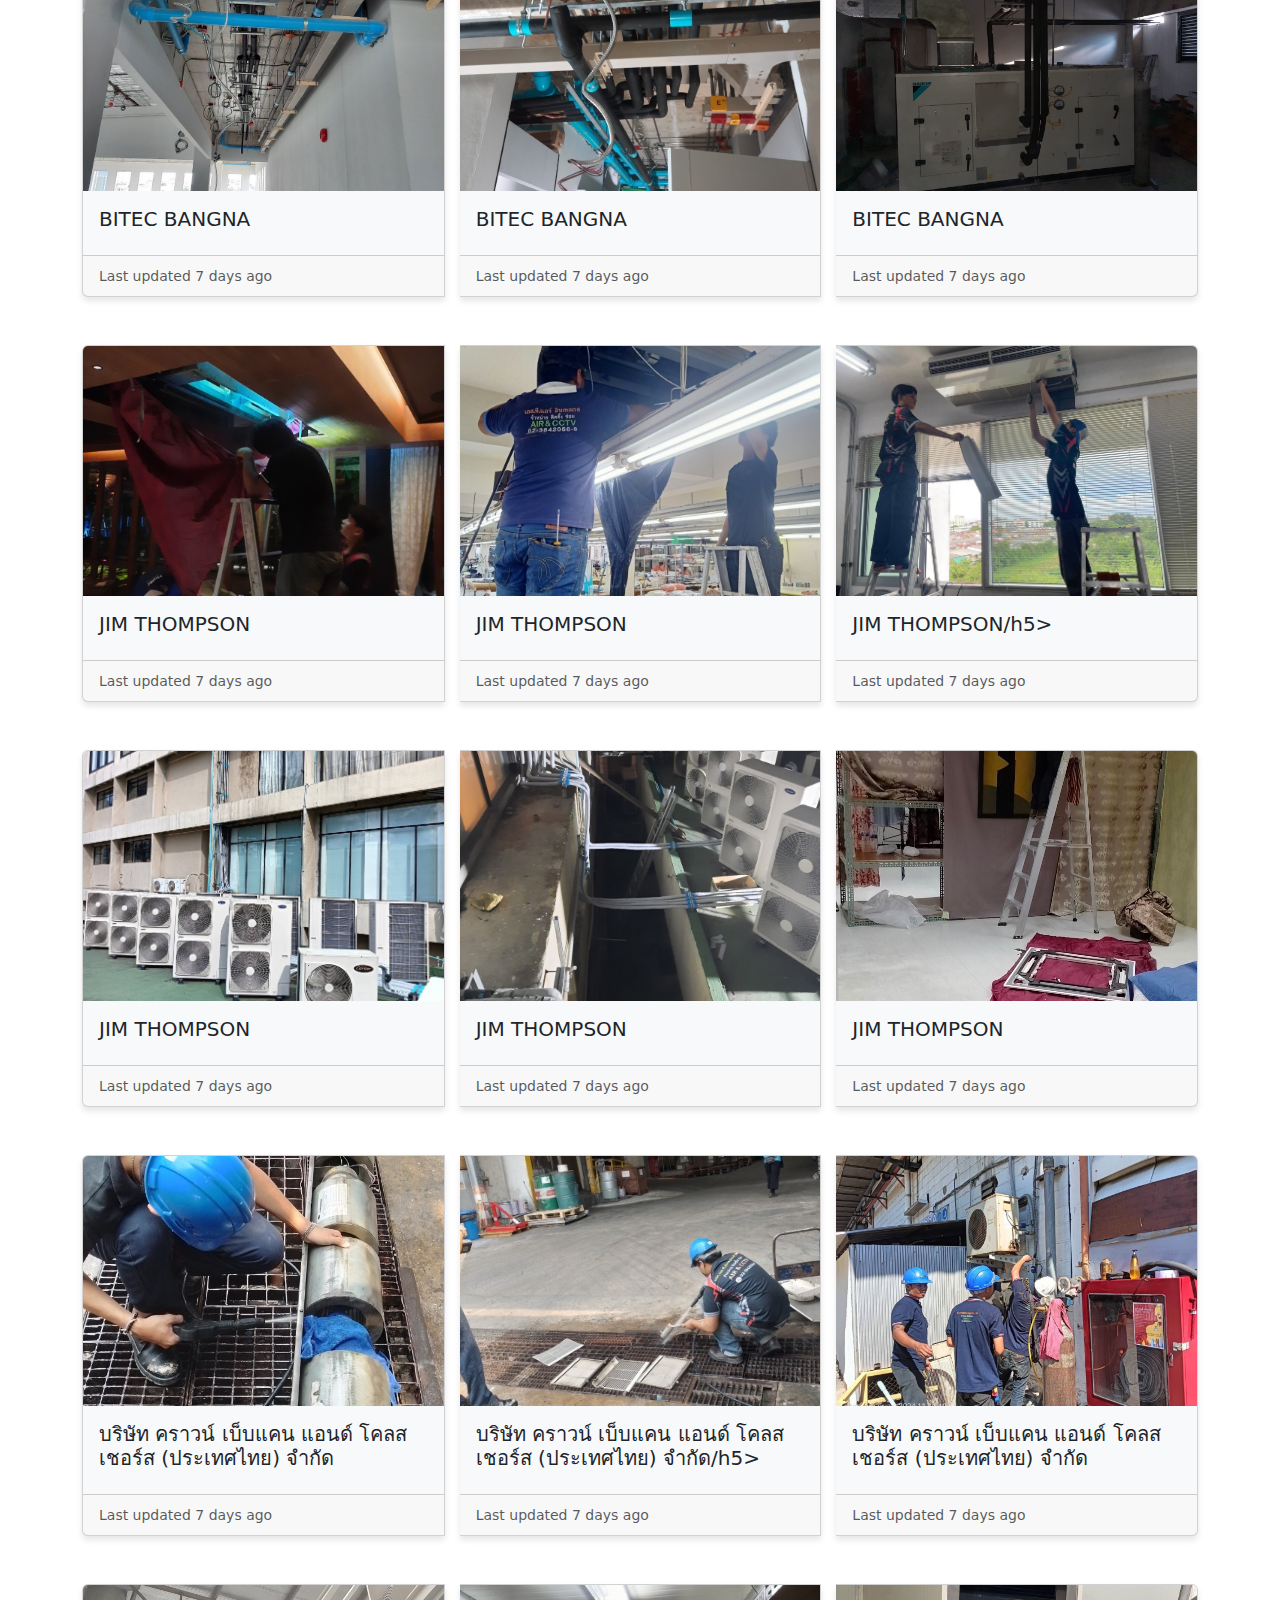
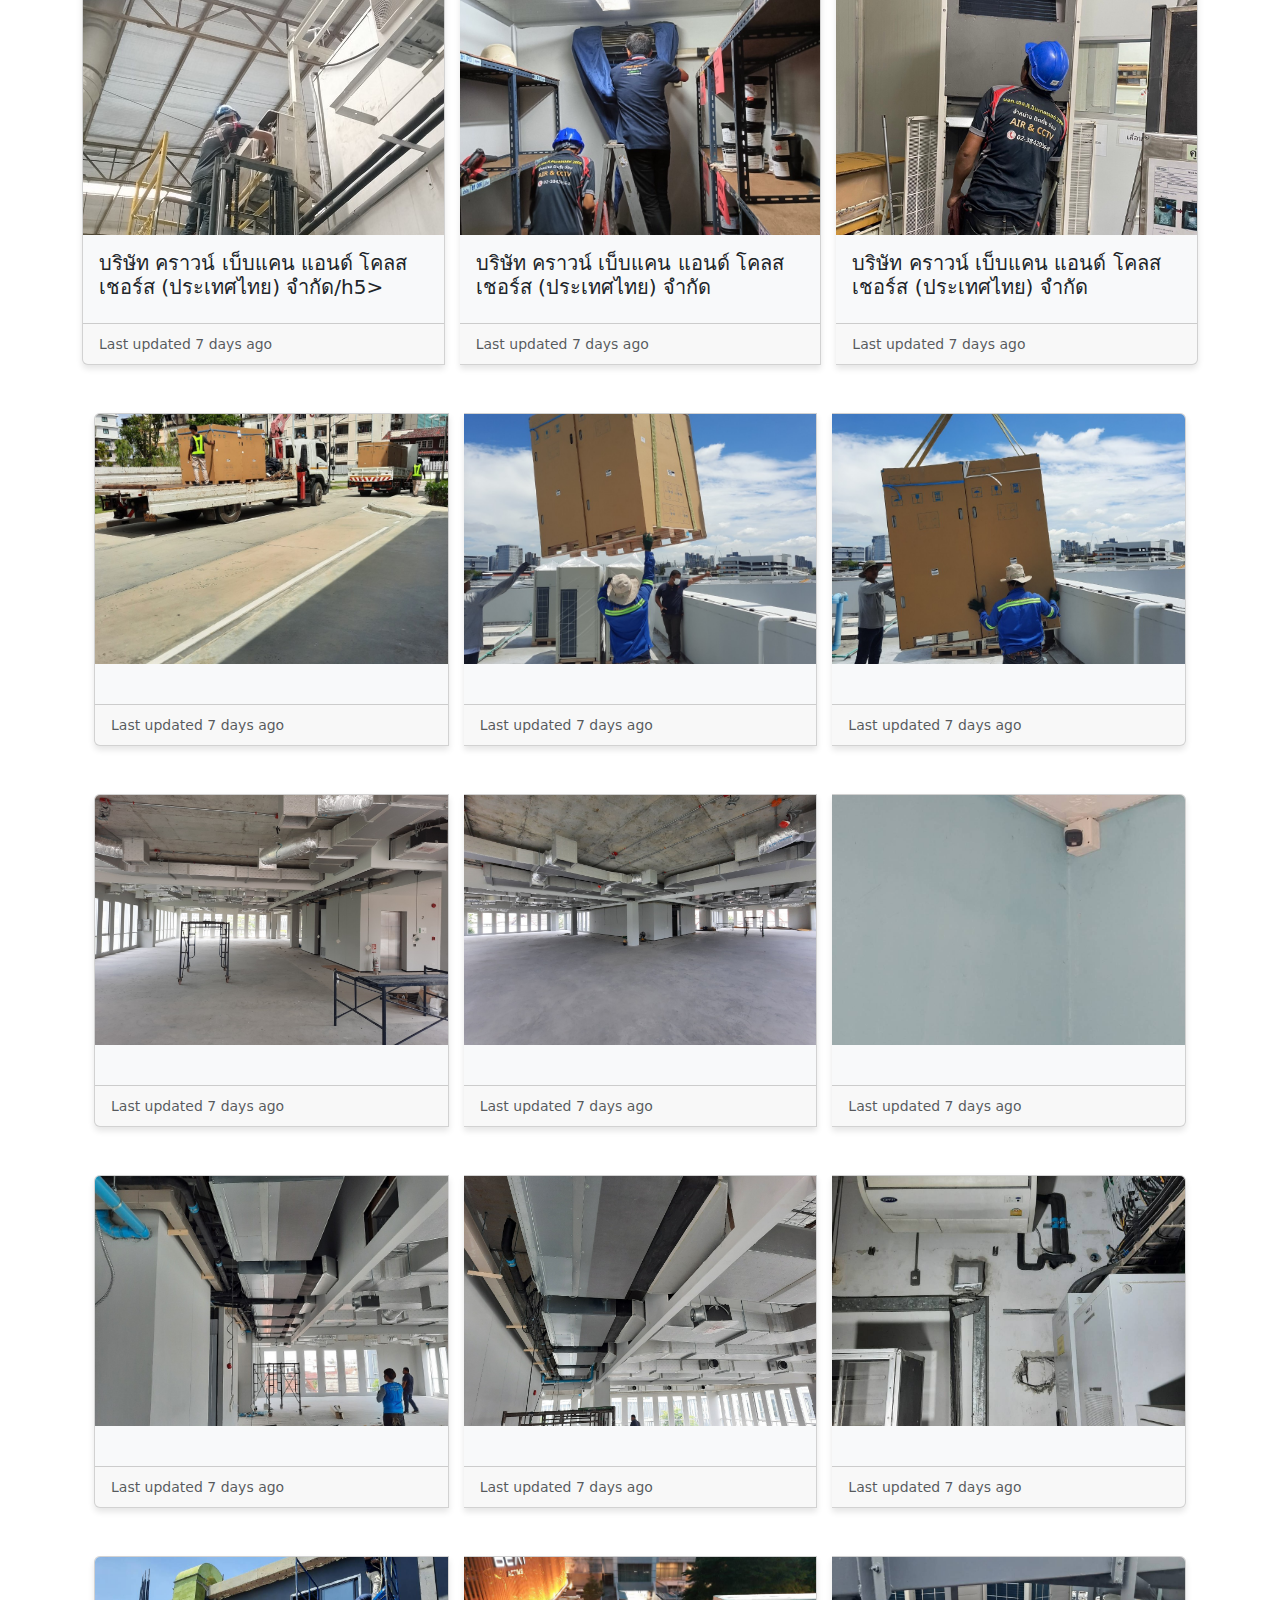
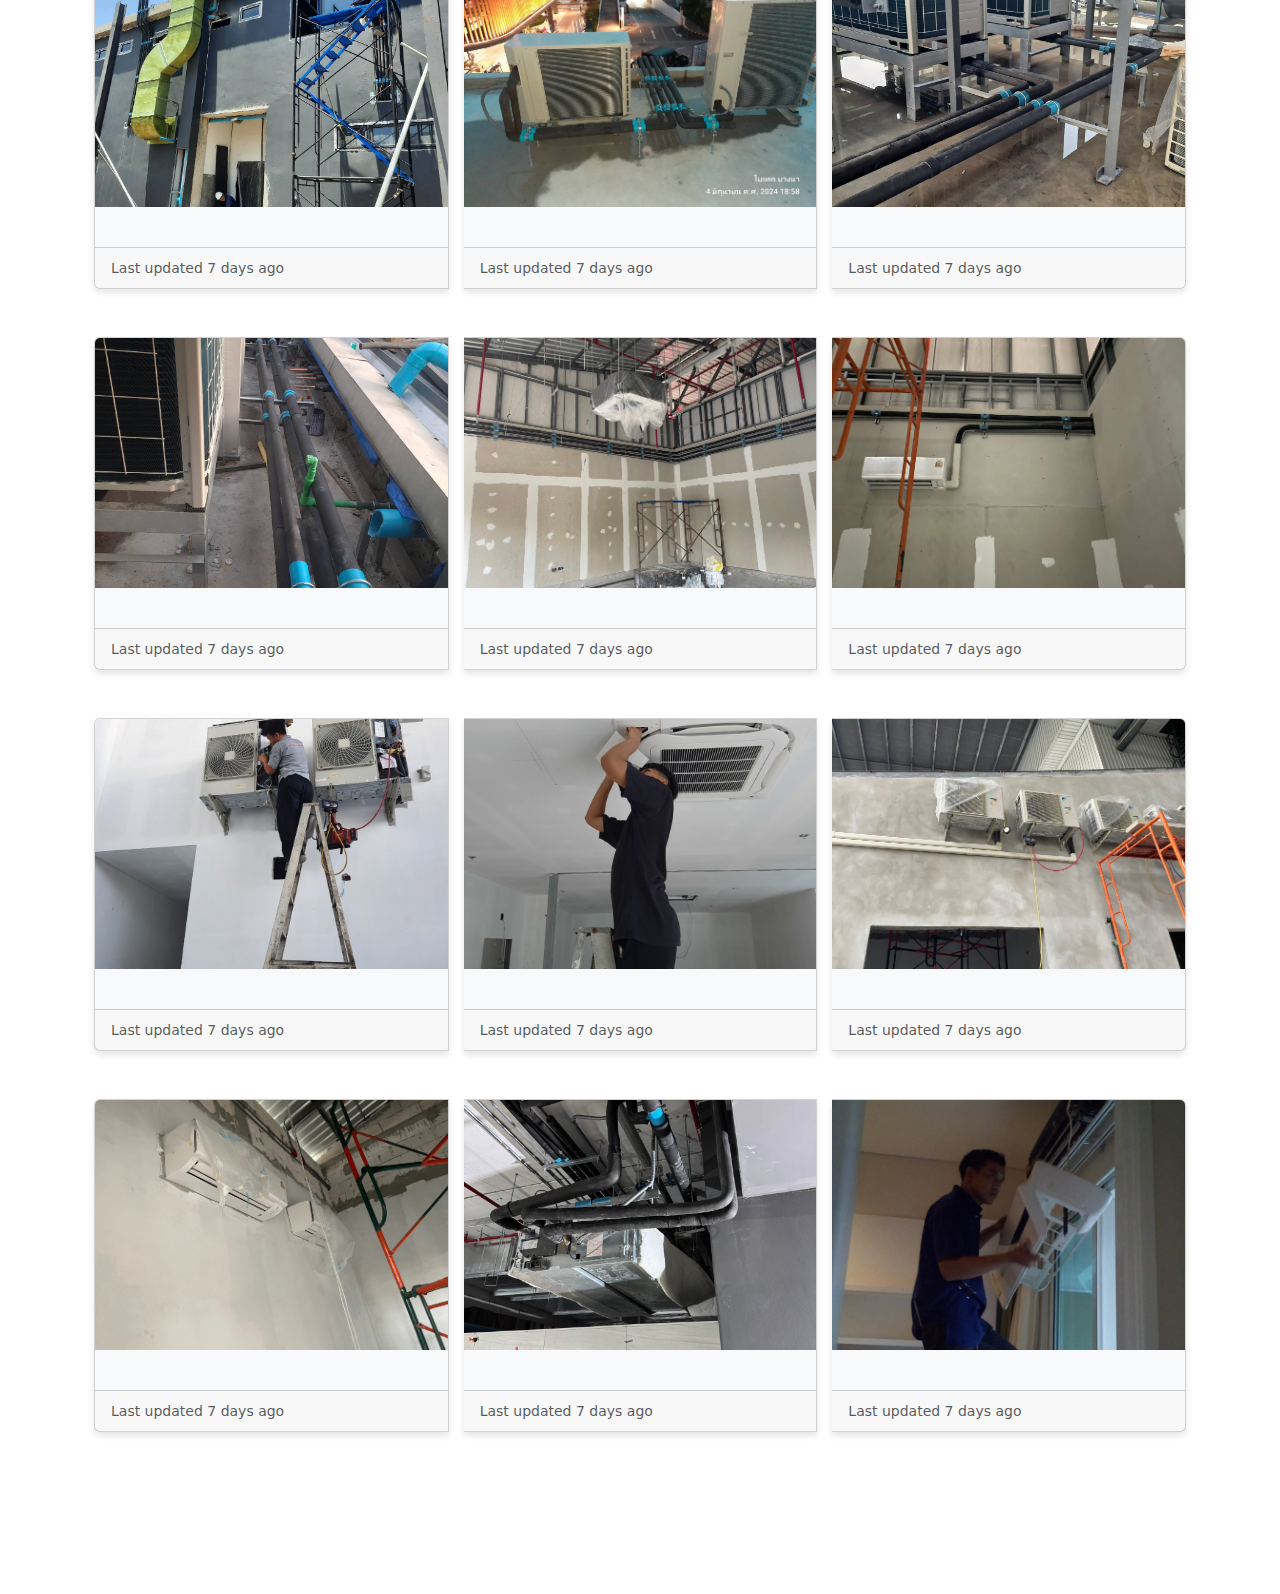
==== commit 6592514a: "Update more.html" ====
--- a/more.html
+++ b/more.html
@@ -727,7 +727,21 @@
                 <!-- Card 2 -->
                 <div class="card">
                     <div class="card-img-container position-relative">
-                        <img src="k20.jpg" class="card-img-top" alt="..." onclick="openImage('k29.jpg')">
+                        <img src="k20.jpg" class="card-img-top" alt="..." onclick="openImage('k20.jpg')">
+                    </div>
+                    <div class="card-body">
+                        <h5 class="card-title"></h5>
+                        <p class="card-text">
+                        </p>
+                    </div>
+                    <div class="card-footer">
+                        <small class="text-muted">Last updated 7 days ago</small>
+                    </div>
+                </div> 
+                 <!-- Card 2 -->
+                 <div class="card">
+                    <div class="card-img-container position-relative">
+                        <img src="k21.jpg" class="card-img-top" alt="..." onclick="openImage('k21.jpg')">
                     </div>
                     <div class="card-body">
                         <h5 class="card-title"></h5>
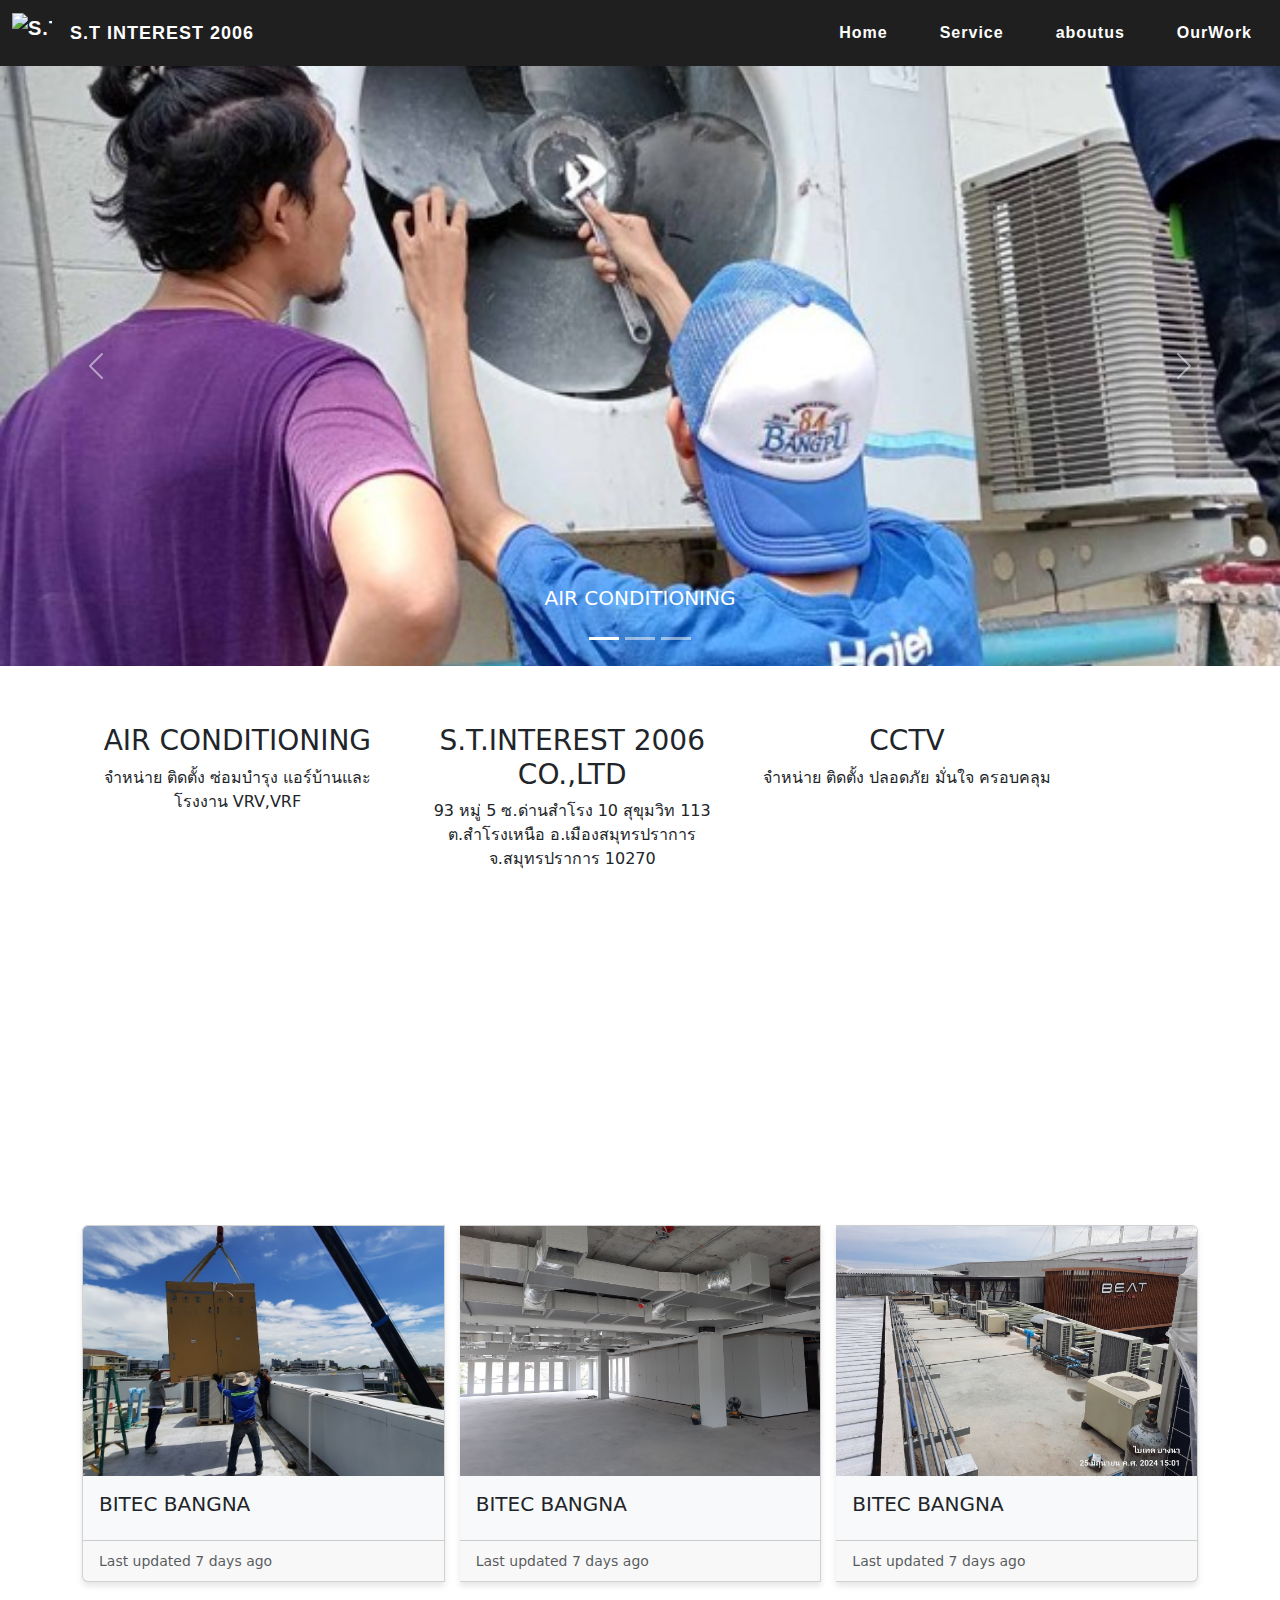
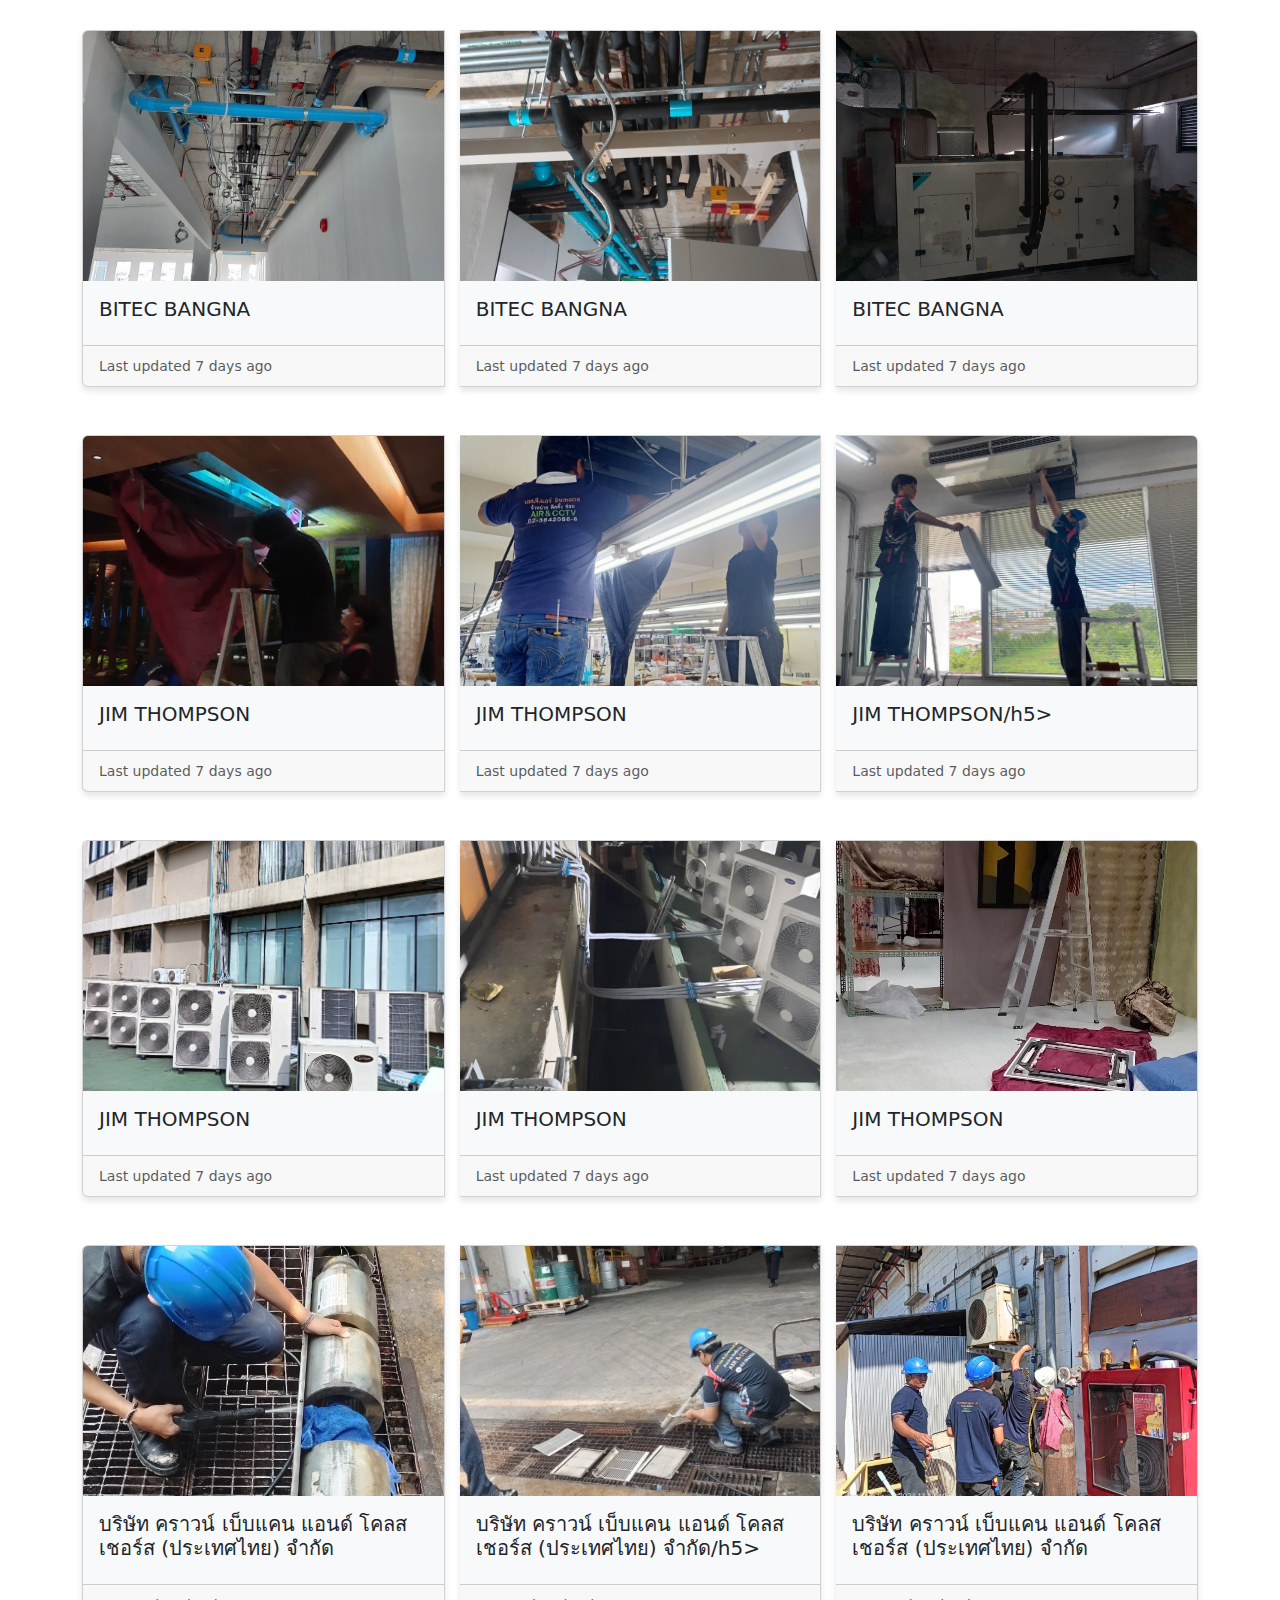
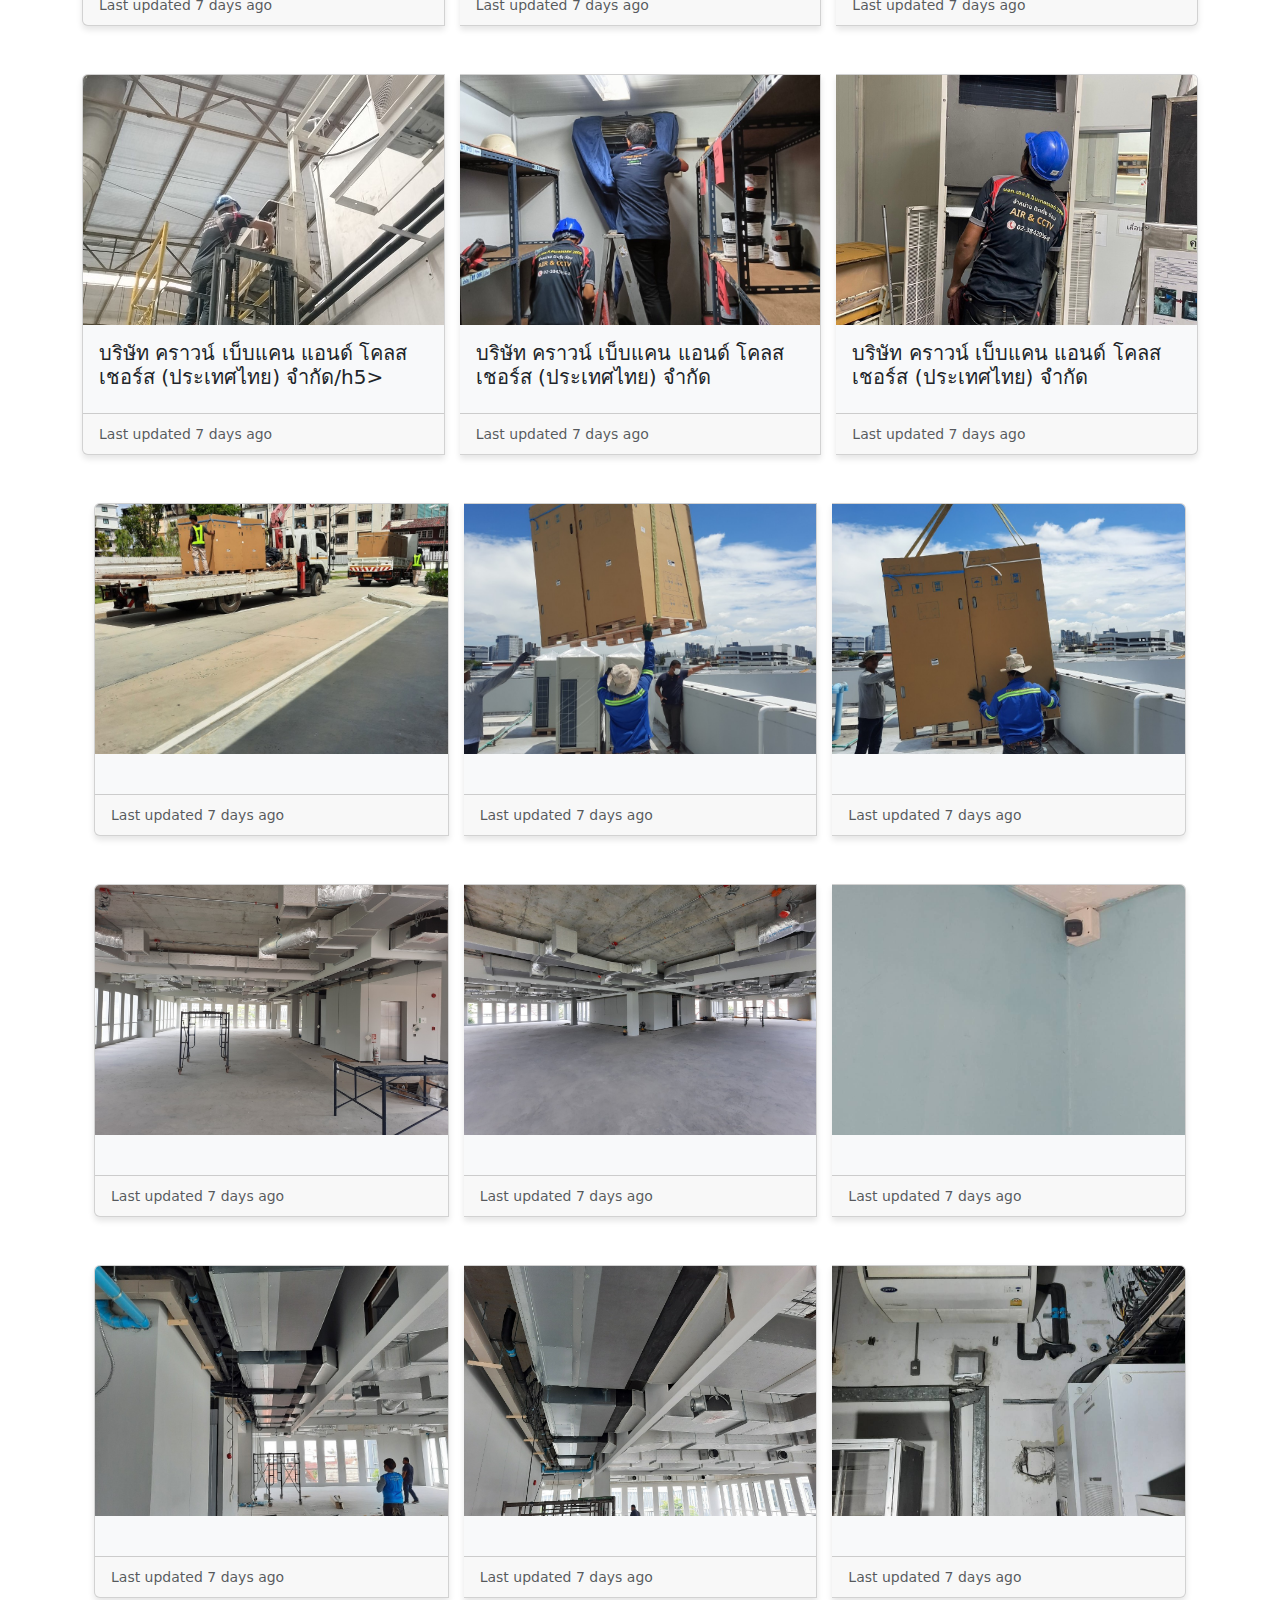
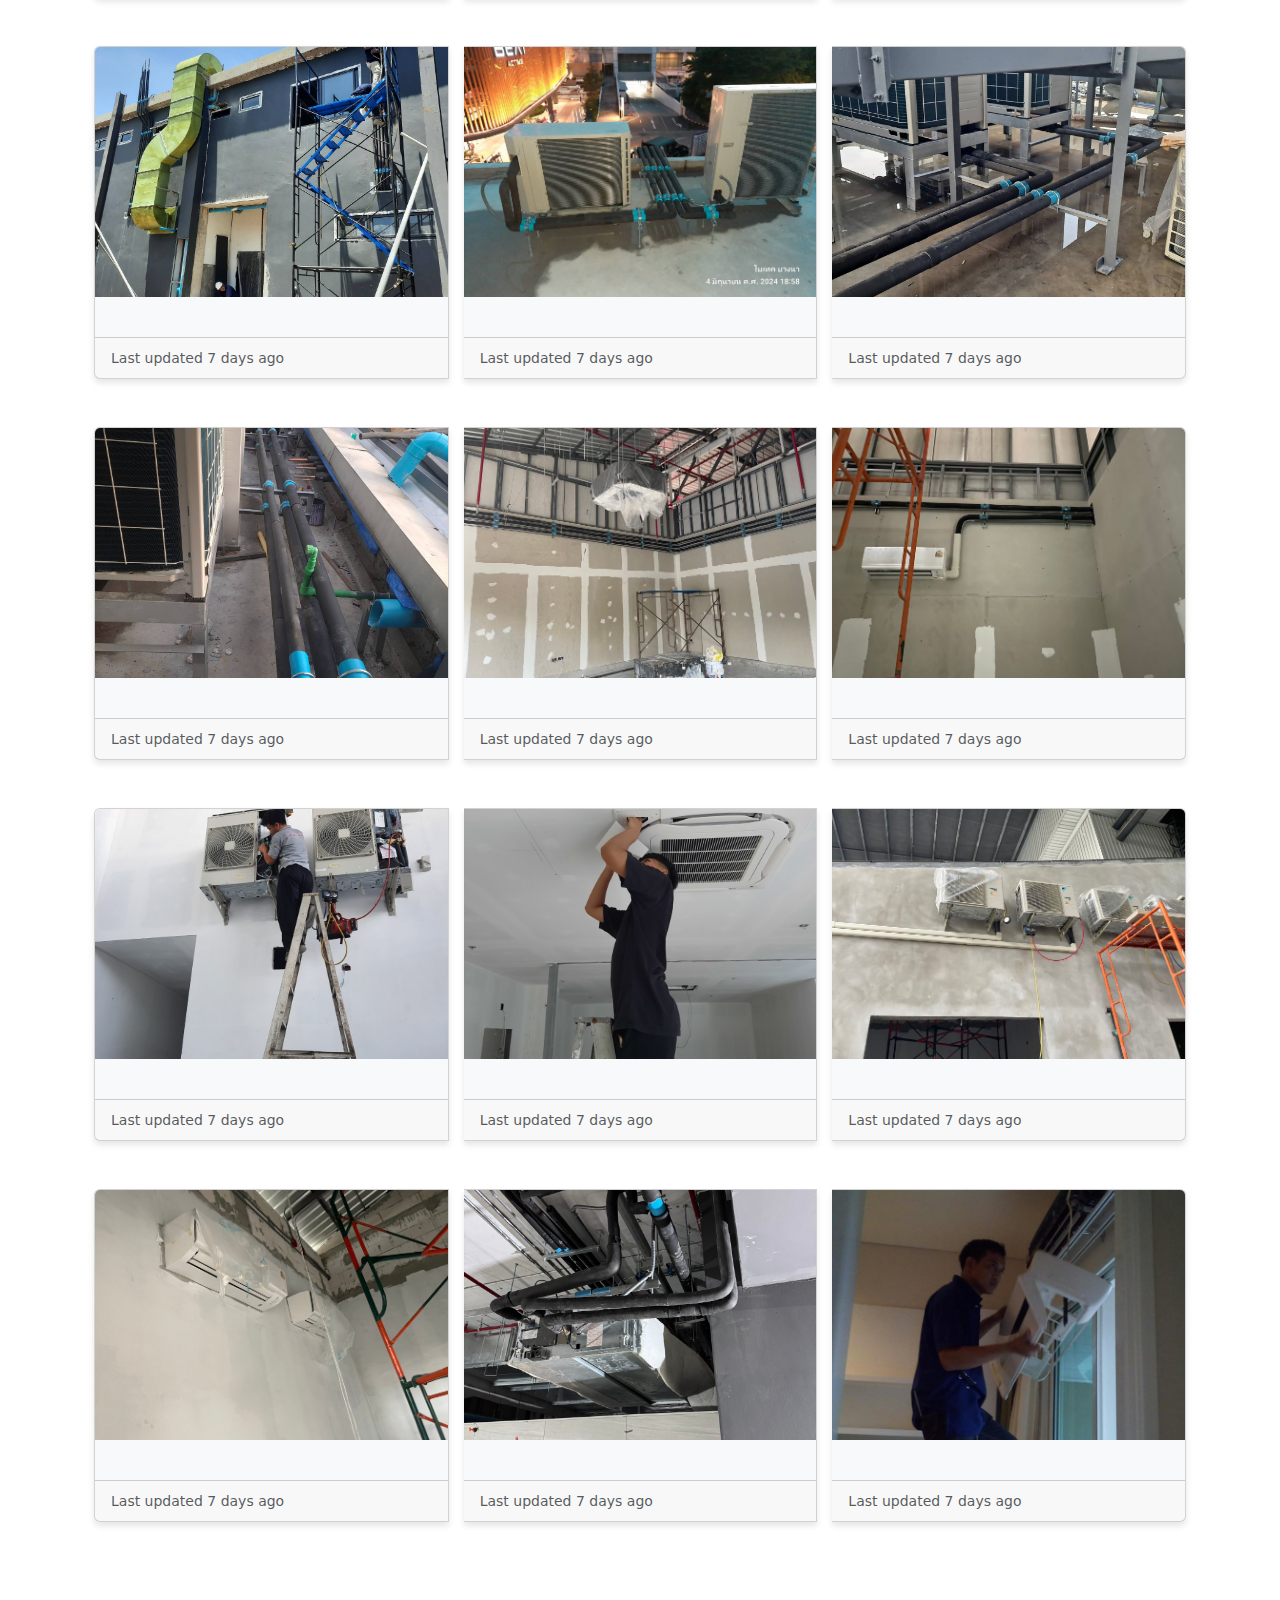
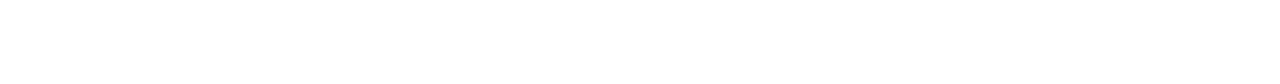
==== commit fad41387: "Update more.html" ====
--- a/more.html
+++ b/more.html
@@ -24,32 +24,41 @@
 </head>
 
 <body>
-    <nav class="navbar navbar-expand-sm navbar-dark bg-dark">
+     <nav class="navbar navbar-expand-lg navbar-dark bg-dark shadow-sm">
         <div class="container">
-            <a href="index.html" class="navbar-brand">
-                <img src="Picture1.1.png" alt="S.T INTEREST 2006 CO.,LTD Logo" class="logo" style="height: 50px;">
+            <!-- Logo -->
+            <a href="f1.jpg" class="navbar-brand d-flex align-items-center">
+                <img src="image/f1.jpg" alt="S.T INTEREST 2006 CO.,LTD Logo" class="logo" width="40" height="40">
+                <span class="ms-2">S.T INTEREST 2006</span>
             </a>
-            <button class="navbar-toggler" data-bs-toggle="collapse" data-bs-target="#navbar1">
+            
+            <!-- Toggler for Mobile -->
+            <button class="navbar-toggler" type="button" data-bs-toggle="collapse" data-bs-target="#navbarNav" aria-controls="navbarNav" aria-expanded="false" aria-label="Toggle navigation">
                 <span class="navbar-toggler-icon"></span>
             </button>
-            <div id="navbar1" class="collapse navbar-collapse">
+        </div>
+    
+        <!-- Navigation Links -->
+        <div class="collapse navbar-collapse" id="navbarNav">
+            <div class="container">
                 <ul class="navbar-nav ms-auto">
                     <li class="nav-item">
-                        <a href="index.html" class="nav-link">หน้าแรก</a>
+                        <a href="index.html" class="nav-link px-3">Home</a>
                     </li>
                     <li class="nav-item">
-                        <a href="#service" class="nav-link">บริการ</a>
+                        <a href="#service" class="nav-link px-3">Service</a>
                     </li>
                     <li class="nav-item">
-                        <a href="#aboutus" class="nav-link">เกี่ยวกับเรา</a>
+                        <a href="#aboutus" class="nav-link px-3">aboutus</a>
                     </li>
                     <li class="nav-item">
-                        <a href="#ourworke" class="nav-link">ourworke</a>
+                        <a href="#ourworke" class="nav-link px-3">OurWork</a>
                     </li>
                 </ul>
             </div>
         </div>
     </nav>
+
 
 
     <div id="customCarousel" class="carousel slide" data-bs-ride="carousel">
--- a/style.css
+++ b/style.css
@@ -1,5 +1,96 @@
+/* General Navbar Styles */
+.navbar {
+    font-family: 'Arial', sans-serif;  /* ใช้ฟอนต์ที่อ่านง่าย */
+    font-weight: 600;  /* ใช้ฟอนต์หนาให้ดูเด่น */
+    letter-spacing: 1px;  /* เพิ่มระยะห่างระหว่างตัวอักษร */
+}
+
+/* Navbar Background and Shadow */
+.navbar-dark.bg-dark {
+    background-color: #1f1f1f !important;  /* สีพื้นหลังเข้ม */
+    box-shadow: 0 4px 10px rgba(0, 0, 0, 0.2);  /* เพิ่มเงาให้ดูมีมิติ */
+}
+
+/* Logo */
+.navbar-brand {
+    display: flex;
+    align-items: center;
+    color: #fff;  /* สีของชื่อแบรนด์ */
+}
+
+.navbar-brand img {
+    width: 40px;
+    height: 40px;
+    margin-right: 10px; /* เพิ่มระยะห่างระหว่างโลโก้และชื่อ */
+}
+
+.navbar-brand span {
+    font-size: 18px;  /* ขนาดฟอนต์ของชื่อแบรนด์ */
+    font-weight: 700; /* ฟอนต์หนาเพื่อให้เด่น */
+    text-transform: uppercase; /* ทำให้ชื่อแบรนด์เป็นตัวพิมพ์ใหญ่ทั้งหมด */
+}
+
+/* Toggler Button */
+.navbar-toggler {
+    border: none;
+    background-color: transparent;
+}
+
+.navbar-toggler-icon {
+    background-color: #fff;  /* เปลี่ยนสีของไอคอนท็อกเกิลเป็นขาว */
+}
+
+/* Navbar Links */
+.nav-link {
+    color: #fff !important;  /* สีตัวอักษรเมนู */
+    font-size: 16px;
+    padding: 12px 18px;
+    transition: all 0.3s ease-in-out;  /* เพิ่มการเปลี่ยนแปลงที่นุ่มนวล */
+}
+
+.nav-link:hover {
+    color: #f8c34d;  /* เปลี่ยนสีเมื่อ hover */
+    text-decoration: none;  /* ลบขีดเส้นใต้ */
+    transform: scale(1.1);  /* เพิ่มขนาดเล็กน้อยเมื่อ hover */
+}
+
+/* Active Menu Link */
+.nav-link.active {
+    color: #f8c34d !important;  /* เปลี่ยนสีของลิงก์ที่เลือก */
+    font-weight: bold;  /* ทำให้เมนูที่เลือกหนาขึ้น */
+}
+
+/* Navbar Menu Layout */
+.navbar-nav {
+    display: flex; /* ใช้ flexbox เพื่อจัดการให้เมนูอยู่ในแถวเดียว */
+    align-items: center;
+    justify-content: flex-end; /* จัดให้อยู่ทางขวา */
+    margin-left: 0;
+    padding-left: 0; /* ลบค่าเริ่มต้นของ padding และ margin */
+}
+
+.nav-item {
+    margin-left: 20px; /* เพิ่มระยะห่างระหว่างไอเท็มในเมนู */
+}
+
+/* Mobile Navbar */
+@media (max-width: 991px) {
+    .navbar-nav {
+        flex-direction: column; /* เปลี่ยนการจัดเรียงในมือถือเป็นแนวตั้ง */
+        text-align: center;
+    }
+
+    .nav-item {
+        margin-left: 0;
+        margin-bottom: 15px; /* เพิ่มระยะห่างระหว่างไอเท็มในมือถือ */
+    }
+
+    .nav-link {
+        padding: 10px 15px;
+    }
+}
 .carousel-item {
-    height: 500px;
+    height: 600px;
     /* ความสูงเริ่มต้นสำหรับหน้าจอใหญ่ */
     position: relative;
 }
@@ -226,27 +317,6 @@
     /* ขยายภาพเล็กน้อยเมื่อ hover */
     cursor: pointer;
 }
-
-/* ปรับขนาดโลโก้ Navbar */
-.navbar-brand {
-    display: flex;
-    align-items: center;
-    font-size: 20px;
-    /* ปรับขนาดฟอนต์ */
-    font-weight: bold;
-    text-decoration: none;
-    color: #333;
-    /* สีของข้อความ */
-}
-
-.logo {
-    width: 30px;
-    /* ปรับขนาดของโลโก้ให้เล็กลง */
-    height: auto;
-    margin-right: 10px;
-    /* ช่องว่างระหว่างโลโก้และข้อความ */
-}
-
 
 @keyframes slideInLeft {
     from {
@@ -341,28 +411,7 @@
     /* ลดการขยายขนาดตอน hover */
 }
 
-/* Style for the navigation buttons */
-.nav-buttons {
-    position: absolute;
-    top: 50%;
-    width: 100%;
-    display: flex;
-    justify-content: space-between;
-    transform: translateY(-50%);
-}
-
-.nav-buttons button {
-    background-color: rgba(0, 0, 0, 0.6);
-    color: white;
-    border: none;
-    padding: 10px;
-    cursor: pointer;
-    font-size: 20px;
-}
-
-.nav-buttons button:hover {
-    background-color: rgba(0, 0, 0, 0.8);
-}
+/*  */
 
 /* Responsive styles */
 @media (max-width: 768px) {
@@ -488,10 +537,6 @@
     box-shadow: 0 8px 20px rgba(0, 0, 0, 0.2);
 }
 
-.navbar.sticky-top {
-    box-shadow: 0 4px 6px rgba(0, 0, 0, 0.1);
-    transition: box-shadow 0.3s ease-in-out;
-}
 
 /* Animation Styles */
 .animation {
@@ -759,18 +804,6 @@
         cursor: pointer;
         z-index: 1010;
     }
-
-    .nav-btn {
-        position: absolute;
-        top: 50%;
-        font-size: 30px;
-        color: white;
-        background: rgba(0, 0, 0, 0.5);
-        padding: 10px;
-        cursor: pointer;
-        z-index: 1005;
-    }
-
     .prev-btn {
         left: 20px;
     }
@@ -898,3 +931,4 @@
     #scrollToTopBtn:hover {
         background-color: #0056b3;
     }
+    
